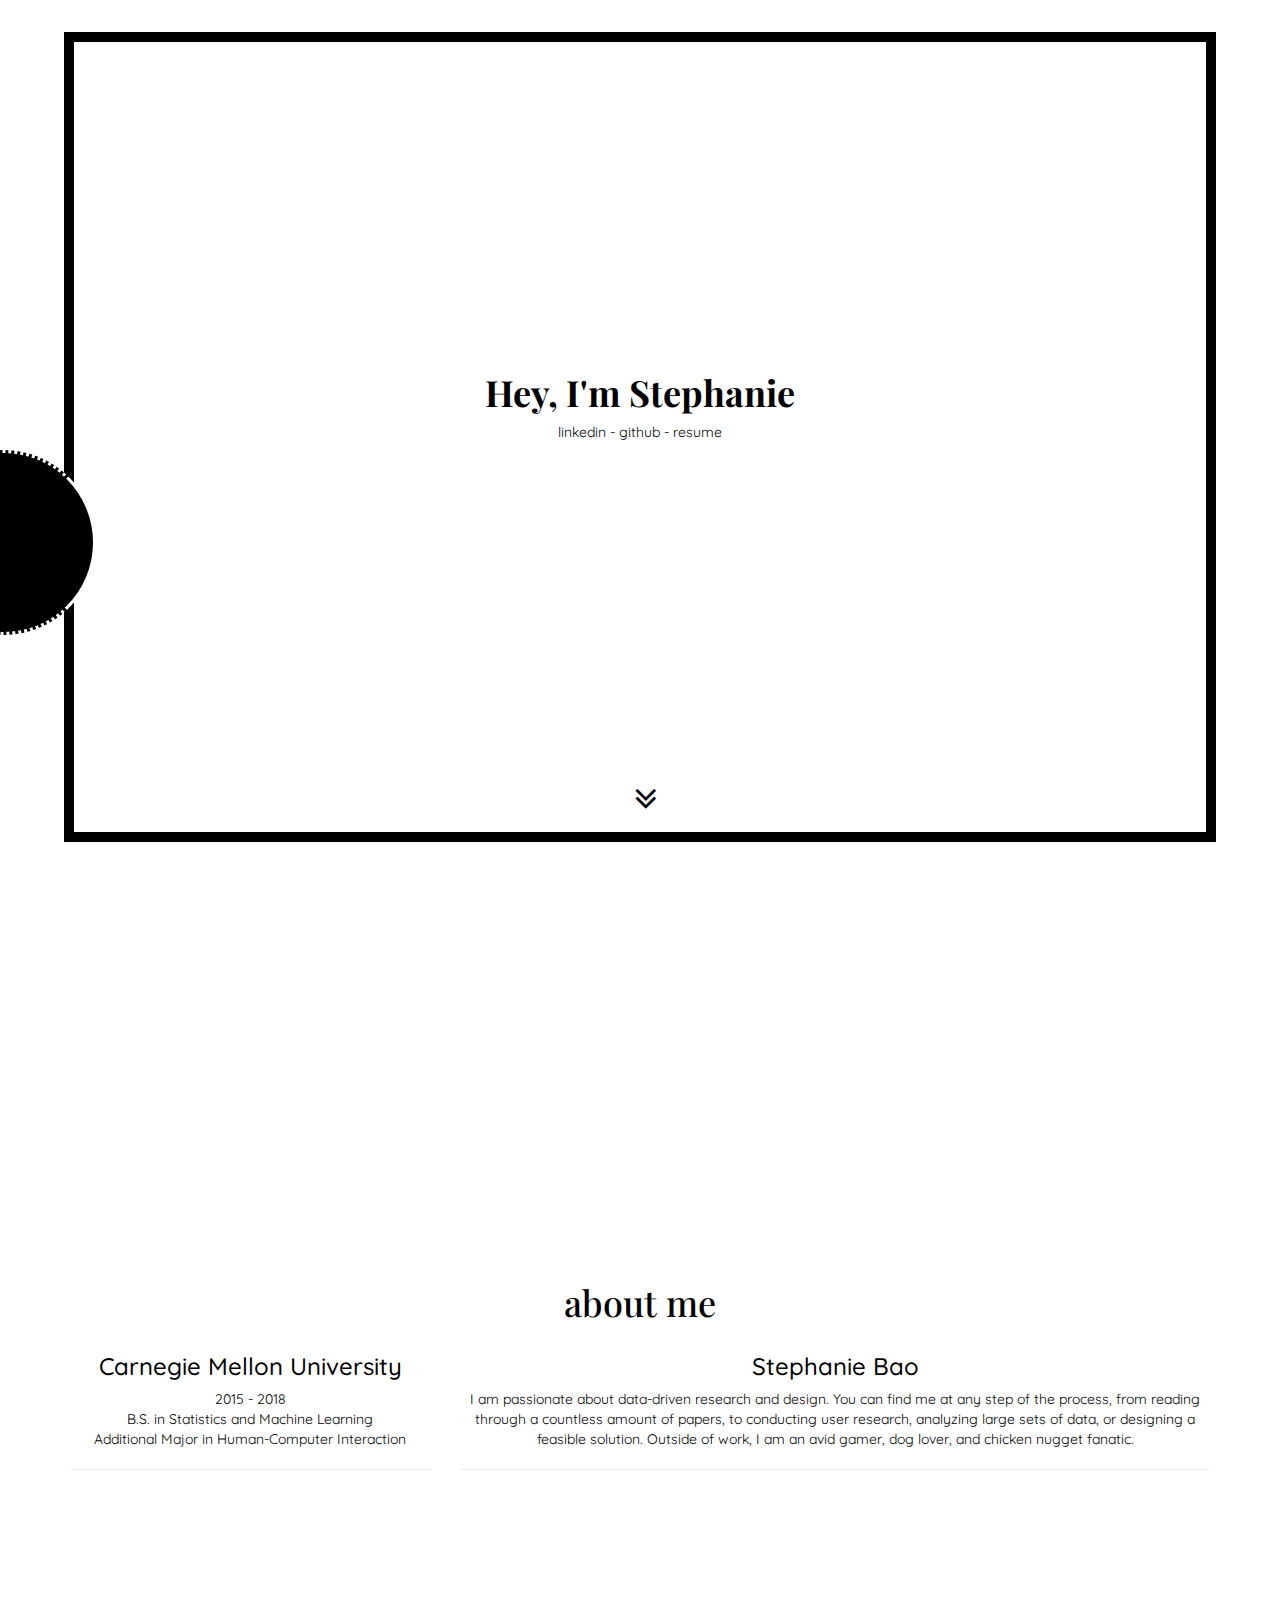
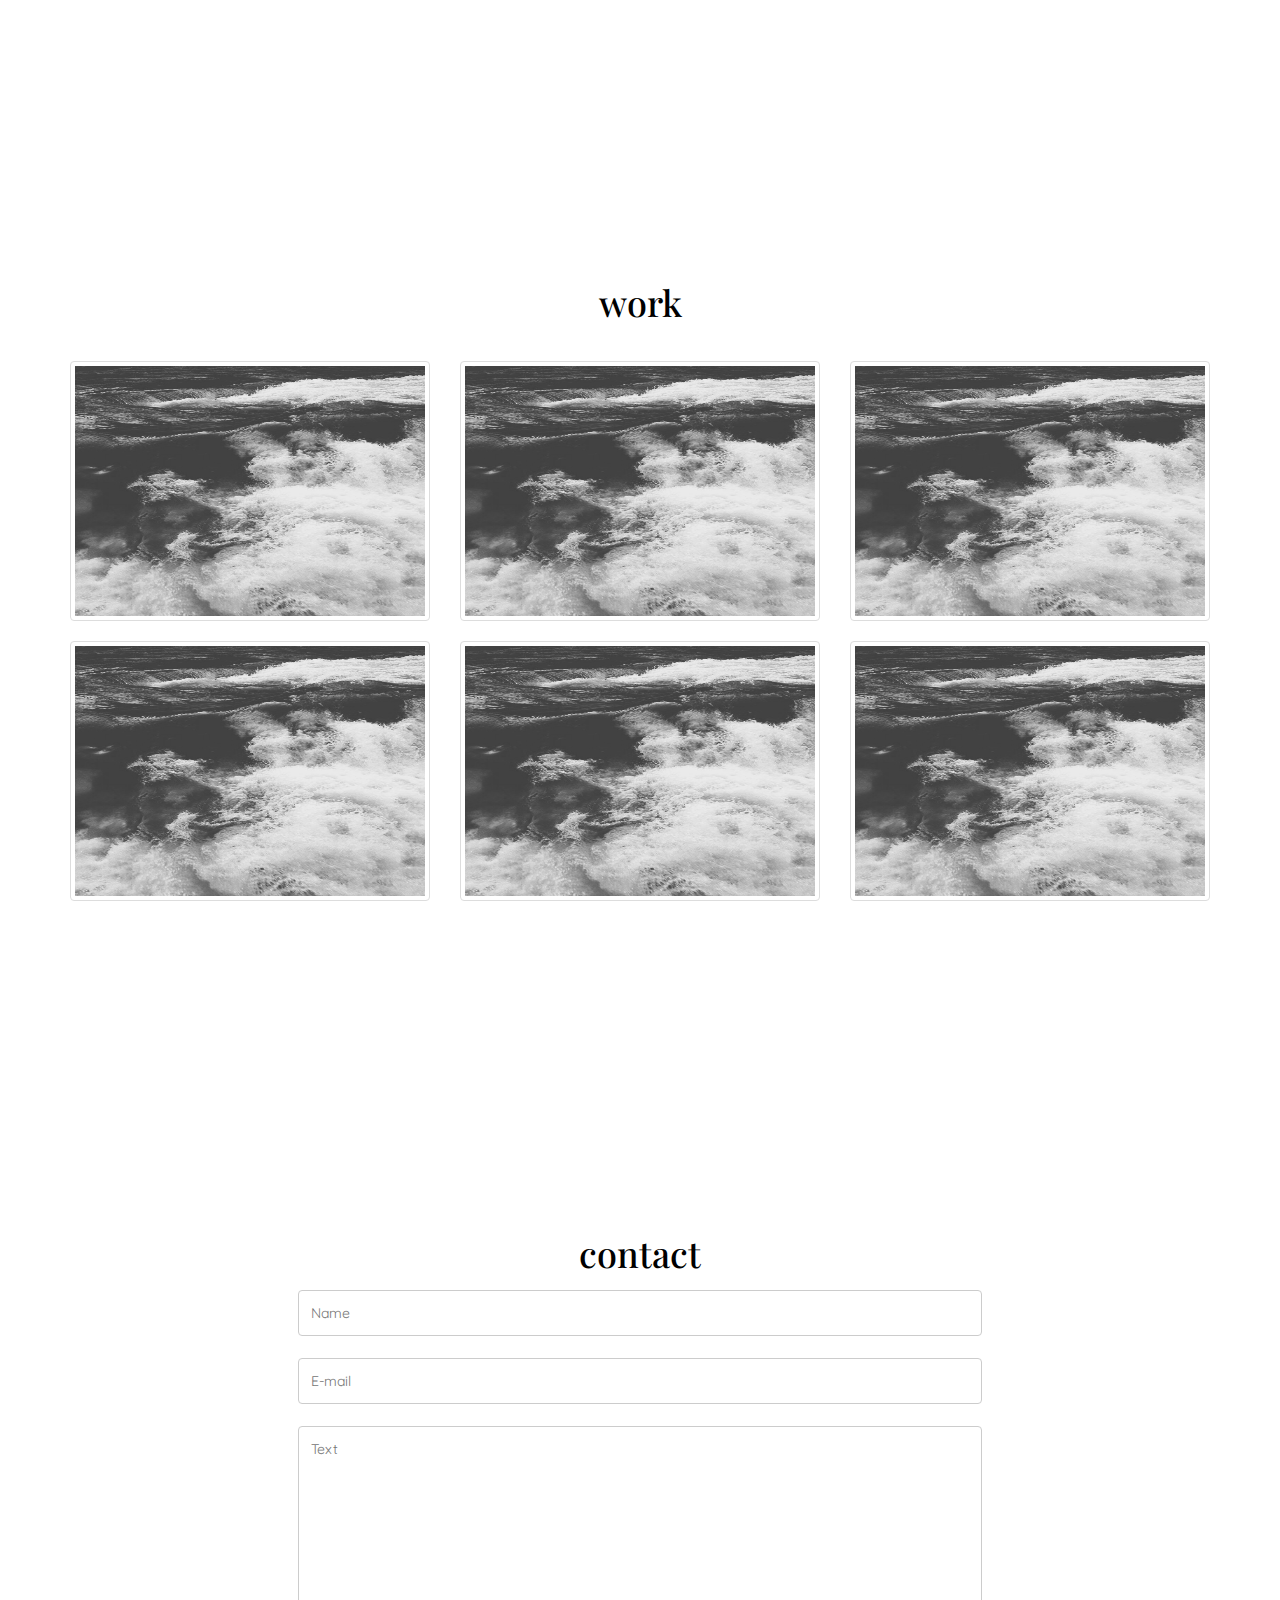
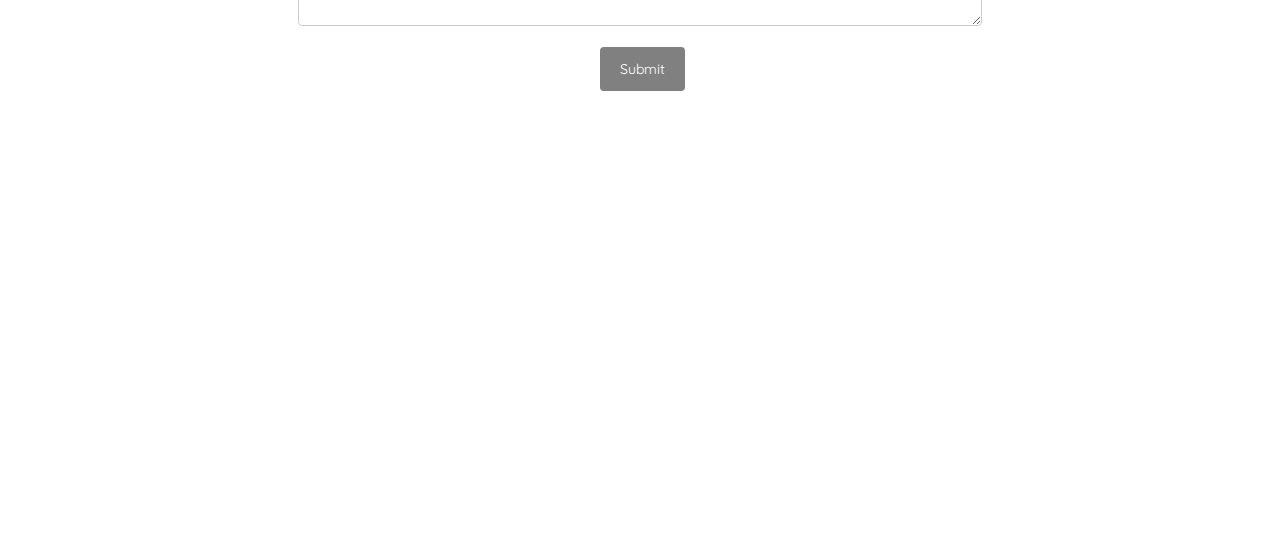
==== index.html @ 300c07bb "update" ====
<!DOCTYPE html>
<html>
<head>
  <meta name="viewport" content="width=device-width, initial-scale=1">
  <title>Stephanie Bao</title>

  <!-- bootstrap-->
  <link rel="stylesheet" href="https://maxcdn.bootstrapcdn.com/bootstrap/3.3.7/css/bootstrap.min.css">
  <script src="https://ajax.googleapis.com/ajax/libs/jquery/3.2.0/jquery.min.js"></script>
  <script src="https://maxcdn.bootstrapcdn.com/bootstrap/3.3.7/js/bootstrap.min.js"></script>

  <!-- styles -->
  <link rel="stylesheet" type="text/css" href="custom.css">
  <link rel="stylesheet" href="https://cdnjs.cloudflare.com/ajax/libs/font-awesome/4.7.0/css/font-awesome.min.css">

  <!-- javascript -->
  <script src="page.js"></script>

  <!-- wow -->
  <script src="assets/wow/dist/wow.min.js"></script>
  <script>
  new WOW().init();
  </script>

  <!-- fonts -->
  <link href="https://fonts.googleapis.com/css?family=Playfair+Display:400|Quicksand" rel="stylesheet">

</head>

<body>

  <div id="nav" class="menubg">
    <button class="button1" onclick="closeNav()" id="close"></a></button>
    <div class="menu">
      <a href="#me" onclick="closeNav()">ABOUT ME</a>
      <a href="#projects" onclick="closeNav()">PORTFOLIO</a>
      <a href="#contact" onclick="closeNav()">CONTACT</a>
    </div>

  </div>
  <button class="button" onclick="openNav()" id="open"></button>
  <!-- Use any element to open/show the overlay navigation menu -->

  <!-- HOME PAGE -->
  <section id="home" class="wow fadein">
    <div class="hero-image">
      <div class="hero-text">
          <h1 class="wow fadedown">Hey, I'm Stephanie</h1>
          <a href="https://www.linkedin.com/in/stephanie-bao-96a433116/">linkedin</a> -
          <a href="https://github.com/stephbao/">github</a> -
          <a href="#">resume</a>
      </div>

      <div class="down">
        <div class="arrow">
          <a href="#me">
            <i class="fa fa-angle-double-down"></i>
          </a>
        </div>
      </div>
    </div>

  </section>
  <!-- /HOME PAGE -->

  <!-- ABOUT ME -->
  <section id="me" class="wow fadein">
    <div class="parallax2"></div>
    <div class="title wow fadedown">
      <h1>about me</h1>
    </div>
    <div class="container">
      <div class="row wow fadeup">
        <div class="col-md-4">
          <h3>Carnegie Mellon University</h3>
          <div>2015 - 2018</div>
          <div>B.S. in Statistics and Machine Learning</div>
          <div>Additional Major in Human-Computer Interaction</div>
          <hr>
        </div>
        <div class="col-md-8">
          <h3>Stephanie Bao</h3>
          <div>I am passionate about data-driven research and design. You can find me at
          any step of the process, from reading through a countless amount of papers, to conducting user research,
          analyzing large sets of data, or designing a feasible solution. Outside of work, I am an avid gamer, dog lover,
           and chicken nugget fanatic.</div>
          <hr>
        </div>
      </div>
    </div>
    <div class="parallax1"></div>
  </section>

  <!-- /ABOUT ME-->

  <!-- WORK -->
  <section id="projects">
    <div class="title work wow fadedown">
      <h1>work</h1>
    </div>
    <div class="container wow fadeup">
      <div class="row">
        <div class="col-md-4">
          <div class="img-responsive thumbnail">
            <div class="portfolio">
              <img src="images/ph.jpg">
              <div class="overlay">
                <div class="text">name</div>
              </div>
            </div>
          </div>
        </div>

        <div class="col-md-4">
          <div class="img-responsive thumbnail">
            <div class="portfolio">
              <img src="images/ph.jpg">
              <div class="overlay">
                <div class="text">name</div>
              </div>
            </div>
          </div>
        </div>

        <div class="col-md-4">
          <div class="img-responsive thumbnail">
            <div class="portfolio">
              <img src="images/ph.jpg">
              <div class="overlay">
                <div class="text">name</div>
              </div>
            </div>
          </div>
        </div>
      </div>

      <div class="row">
        <div class="col-md-4">
          <div class="img-responsive thumbnail">
            <div class="portfolio">
              <img src="images/ph.jpg">
              <div class="overlay">
                <div class="text">name</div>
              </div>
            </div>
          </div>
        </div>

        <div class="col-md-4">
          <div class="img-responsive thumbnail">
            <div class="portfolio">
              <img src="images/ph.jpg">
              <div class="overlay">
                <div class="text">name</div>
              </div>
            </div>
          </div>
        </div>

        <div class="col-md-4">
          <div class="img-responsive thumbnail">
            <div class="portfolio">
              <img src="images/ph.jpg">
              <div class="overlay">
                <div class="text">name</div>
              </div>
            </div>
          </div>
        </div>
      </div>
    </div>
  </section>
  <!-- /WORK -->

  <!-- CONTACT -->
  <section id="contact">
    <div class="title wow fadedown">
      <h1>contact</h1>
    </div>
    <div class="container">
      <form action="/action_page.php">
        <div class="wow faderight"><input type="text" id="name" name="name" placeholder="Name"></div>

        <div class="wow fadeleft"><input type="text" id="email" name="email" placeholder="E-mail"></div>

        <div class="wow fadedown"><textarea id="subject" name="subject" placeholder="Text" style="height:200px"></textarea></div>

        <div class="wow fadeup"><input type="submit" value="Submit"></div>
      </form>
    </div>
  </section>
  <!-- /CONTACT-->

</body>

</html>
---- custom.css ----
/* GENERAL */
body {
    font-family: Quicksand;
    position: relative;
    overflow: auto;
    margin: 0;
    color: black;
    background-color: white;
}

section {
    min-height: 100%;
    display: block;
}

#home {
    height: 100%;
}

.container {
    text-align: center;
    display: block;
}

/* TYPOGRAPHY */

p {
    display: block;
    color: black;
}

/* NAVIGATION MENU */

.menubg {
    height: 100%;
    width: 0;
    position: fixed;
    z-index: 1;
    left: 0;
    top: 0;
    background-color: black;
    opacity: 1;
    overflow-x: hidden;
    transition: 0.5s;
}

.menu {
    position: absolute;
    top: 25%;
    width: 100%;
    text-align: center;
    margin-top: 30px;
}

.menubg a {
    padding: 8px;
    text-decoration: none;
    font-size: 36px;
    color: white;
    display: inline-block;
    transition: 0.3s;
}

.menubg a:hover {
    color: turquoise;
}

.button {
    top: 50%;
    left: -7%;
    position: fixed;
    padding: 7%;
    border-radius: 50%;
    border: 3px white;
    border-style: dotted solid;
    color: white;
    background-color: black;
    z-index: 99;
    display: block;
    animation: backspin 1s ease;
}

.button:hover {
    border: 3px black;
    border-style: dotted solid;
    background-color: white;
    transition: 0.5s ease;
    animation: spin 1s ease;
}

.button1 {
    top: 50%;
    left: -7%;
    position: fixed;
    padding: 7%;
    border-radius: 50%;
    border: none;
    color: black;
    border: 3px black;
    border-style: dotted solid;
    background-color: white;
    z-index: 99;
    display: none;
    animation: backspin 1s ease;
}

.button1:hover {
    background-color: black;
    transition: 0.5s ease;
    animation: spin 1s ease;
    border: 3px white;
    border-style: dotted solid;
}

/* When the height of the screen is less than 450 pixels, change the font-size of the links and position the close button again, so they don't overlap */
@media screen and (max-height: 450px) {
    .menubg a {font-size: 20px}
    .menubg {
        font-size: 40px;
        top: 15px;
        right: 35px;
    }
}

body, html {
    height: 100%;
}

/* The hero image */
.hero-image {
    background-color: transparent;
    border: 10px solid black;
    height: 90%;
    width: 90%;
    margin-top: 2.5%;
    margin-left: 5%;
    position: relative;
}

/* Place text in the middle of the image */
.hero-text {
    font-family: Quicksand;
    text-align: center;
    position: absolute;
    top: 45%;
    left: 50%;
    transform: translate(-50%, -50%);
    color: black;
}

.hero-text h1 {
    font-family: 'Playfair Display', serif;
    color: black;
    font-weight: bold;
}

.hero-text a {
    text-decoration: none;
    color: black;
}

/* Section title text */
.title {
    position: relative;
    font-family: 'Playfair Display', serif;
    text-decoration: bold;
    text-align: center;
    margin-top: 4%;
    color: black;
    width: 100%;
}

.work {
    margin-bottom: 3%;
}

/* Contact */

form {
    text-align: center;
}

input[type=text], select, textarea {
    width: 60%;
    padding: 12px;
    border: 1px solid #ccc;
    border-radius: 4px;
    box-sizing: border-box;
    margin-top: 6px;
    margin-bottom: 16px;
    resize: vertical;
}

input[type=submit] {
    margin-left: 46.5%;
    display: block;
    background-color: grey;
    color: white;
    padding: 12px 20px;
    border: none;
    border-radius: 4px;
    cursor: pointer;
}

input[type=submit]:hover {
    background-color: #45a049;
}

/* Portfolio images - hover */

.overlay {
    position: absolute;
    bottom: 0;
    left: 0;
    right: 0;
    top: 0;
    background-color: black;
    overflow: hidden;
    width: 100%;
    height: 100%;
    transition: .5s ease;
    opacity: 0;
}

.portfolio:hover .overlay {
    opacity: .8;
}

.portfolio {
    position: relative;
}

.portfolio img {
    filter: grayscale(100%);
    display: block;
    width: 100%;
    height: auto;
    min-width: 300px;
    height: 250px;
    opacity: 1;
}

.text {
    white-space: nowrap;
    color: white;
    font-size: 20px;
    position: absolute;
    overflow: hidden;
    top: 50%;
    left: 50%;
    transform: translate(-50%, -50%);
    -ms-transform: translate(-50%, -50%);
}

/* Parallax */
.parallax1, .parallax2 {
    display: block;
    background-attachment: fixed;
    background-position: center;
    background-repeat: no-repeat;
    background-size: cover;
}

.parallax1 {
    background-image: url("images/do.jpg");
    min-height: 160px;
    overflow: hidden;
}

.parallax2 {
    background-image: url("images/side.jpg");
    min-height: 300px;
}

/* Arrow Button */

.down {
    position: absolute;
    left: 49.5%;
    bottom: 1%;
    display: block;
    text-align: center;
}

.arrow {
    font-size: 36px;
}

.fa {
    color: black;
}

/* Animations */

    /* arrow */
.down a {
    position: relative;
    color: #fff;
    text-decoration: none;
    -webkit-animation-name: fall;
    -webkit-animation-duration: 1s;
    -webkit-animation-timing-function: linear;
    -webkit-animation-delay: 0s;
    -webkit-animation-iteration-count: infinite;
    -webkit-animation-play-state: running;
    animation-name: fall;
    animation-duration: 1.2s;
    animation-timing-function: linear;
    animation-delay: 0s;
    animation-iteration-count: infinite;
    animation-play-state: running;
}

    /* about me */
.fadein {
    animation: fadein 2s;
}

.fadeinslow {
    animation: fadein 3s;
}

.fadeup {
    animation: fadeup 2s;
}

.fadedown {
    animation: fadedown 2s;
}

.fadeleft {
    animation: fadeleft 2s;
}

.faderight {
    animation: faderight 2s;
}

.type {
    animation: type 3s;
}

.spin {
    animation: spin 1s;
}

.backspin {
    animation: backspin 1s;
}
/* keyframes */

@keyframes fall {
    0% {
        top: -10px;
        opacity: 0;
    }

    30% {
        top: 0px;
        opacity: 1;
    }

    100% {
        top: 15px;
        opacity: 0;
    }
}

@keyframes fadein {
    0% {
        opacity: 0;
    }

    100% {
        opacity: 1;
    }
}

@keyframes fadeup {
    0% {
        opacity: 0;
        transform: translate(0, 100%);
    }

    100% {
        opacity: 1;
        transform: none;
    }
}

@keyframes fadedown {
    0% {
        opacity: 0;
        transform: translate(0, -100%);
    }

    100% {
        opacity: 1;
        transform: none;
    }
}

@keyframes fadeleft {
    0% {
        opacity: 0;
        transform: translate(100%, 0);
    }

    100% {
        opacity: 1;
        transform: none;
    }
}

@keyframes faderight {
    0% {
        opacity: 0;
        transform: translate(-100%, 0);
    }

    100% {
        opacity: 1;
        transform: none;
    }
}

@keyframes spin {
    from {
        transform: rotate(0deg);
    }
    to {
        transform: rotate(360deg);
    }
}

@keyframes backspin {
    from {
        transform: rotate(360deg);
    }
    to {
        transform: rotate(0deg);
    }
}
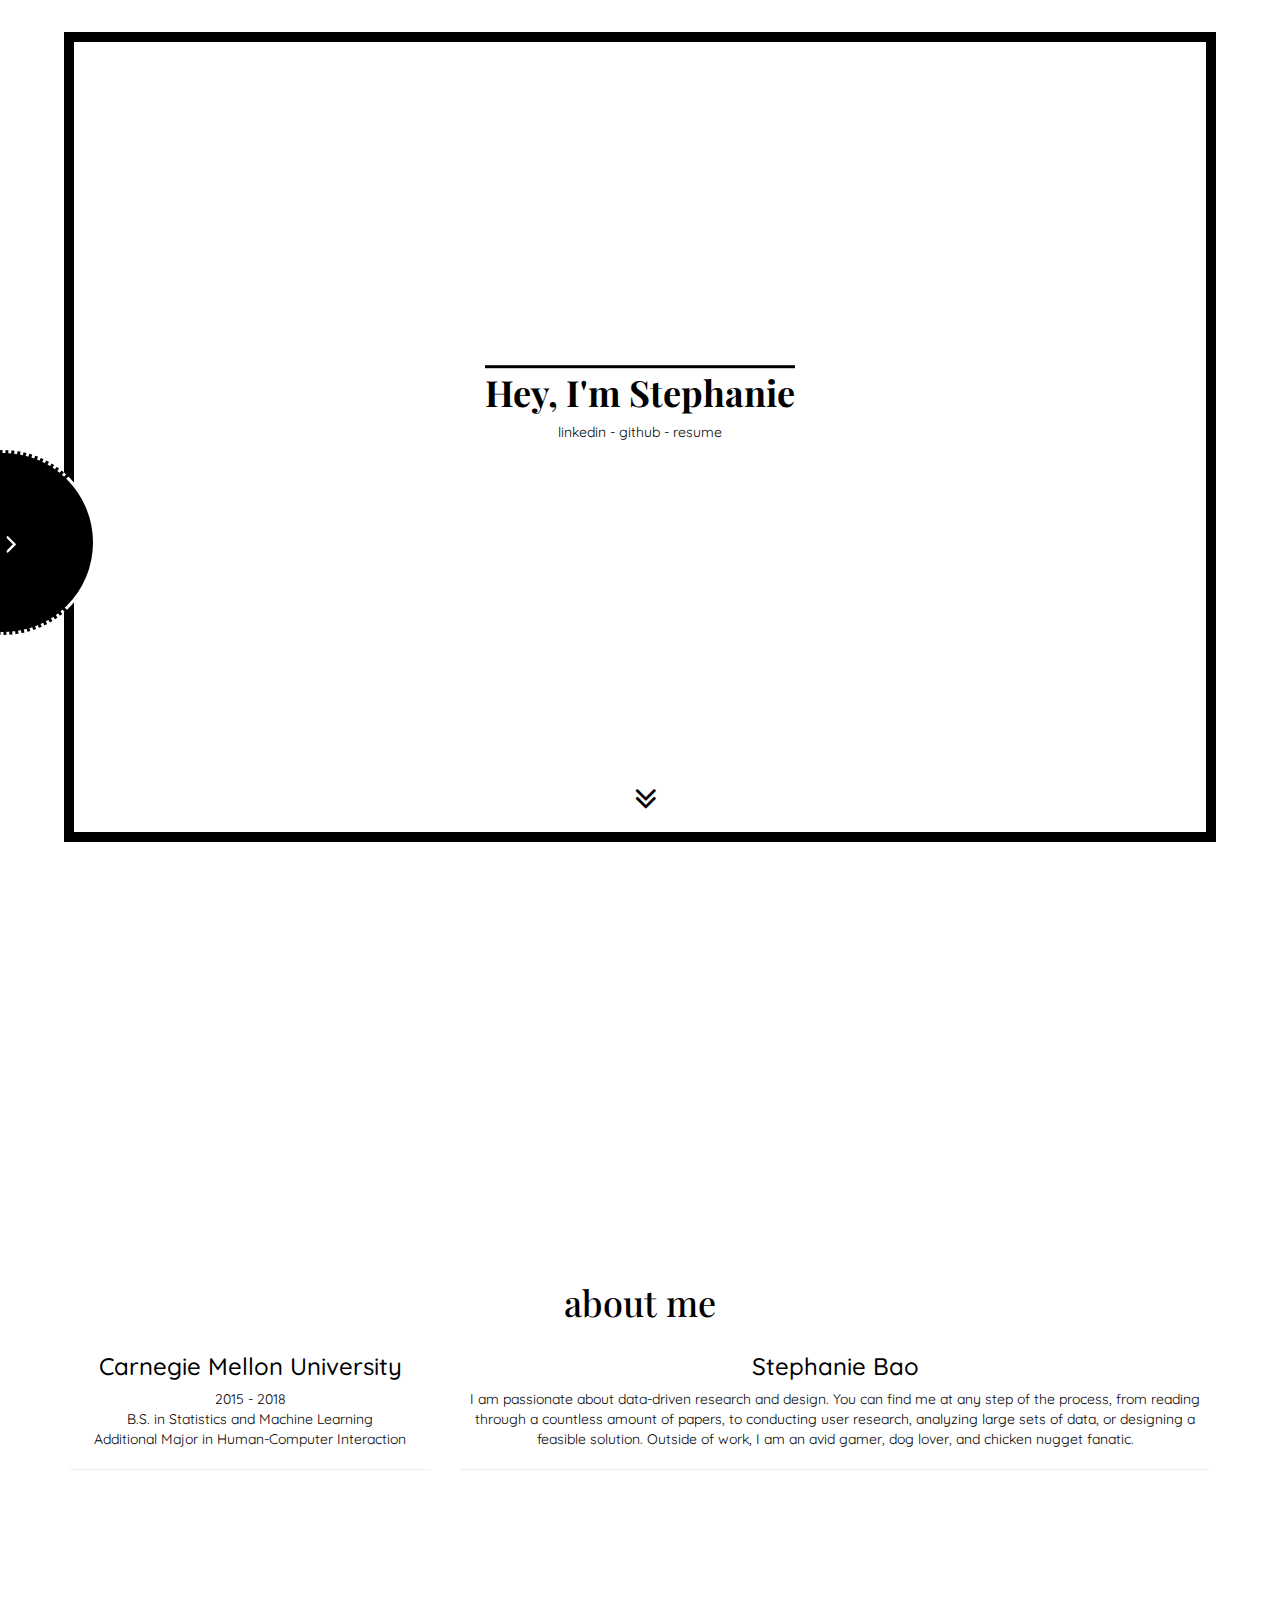
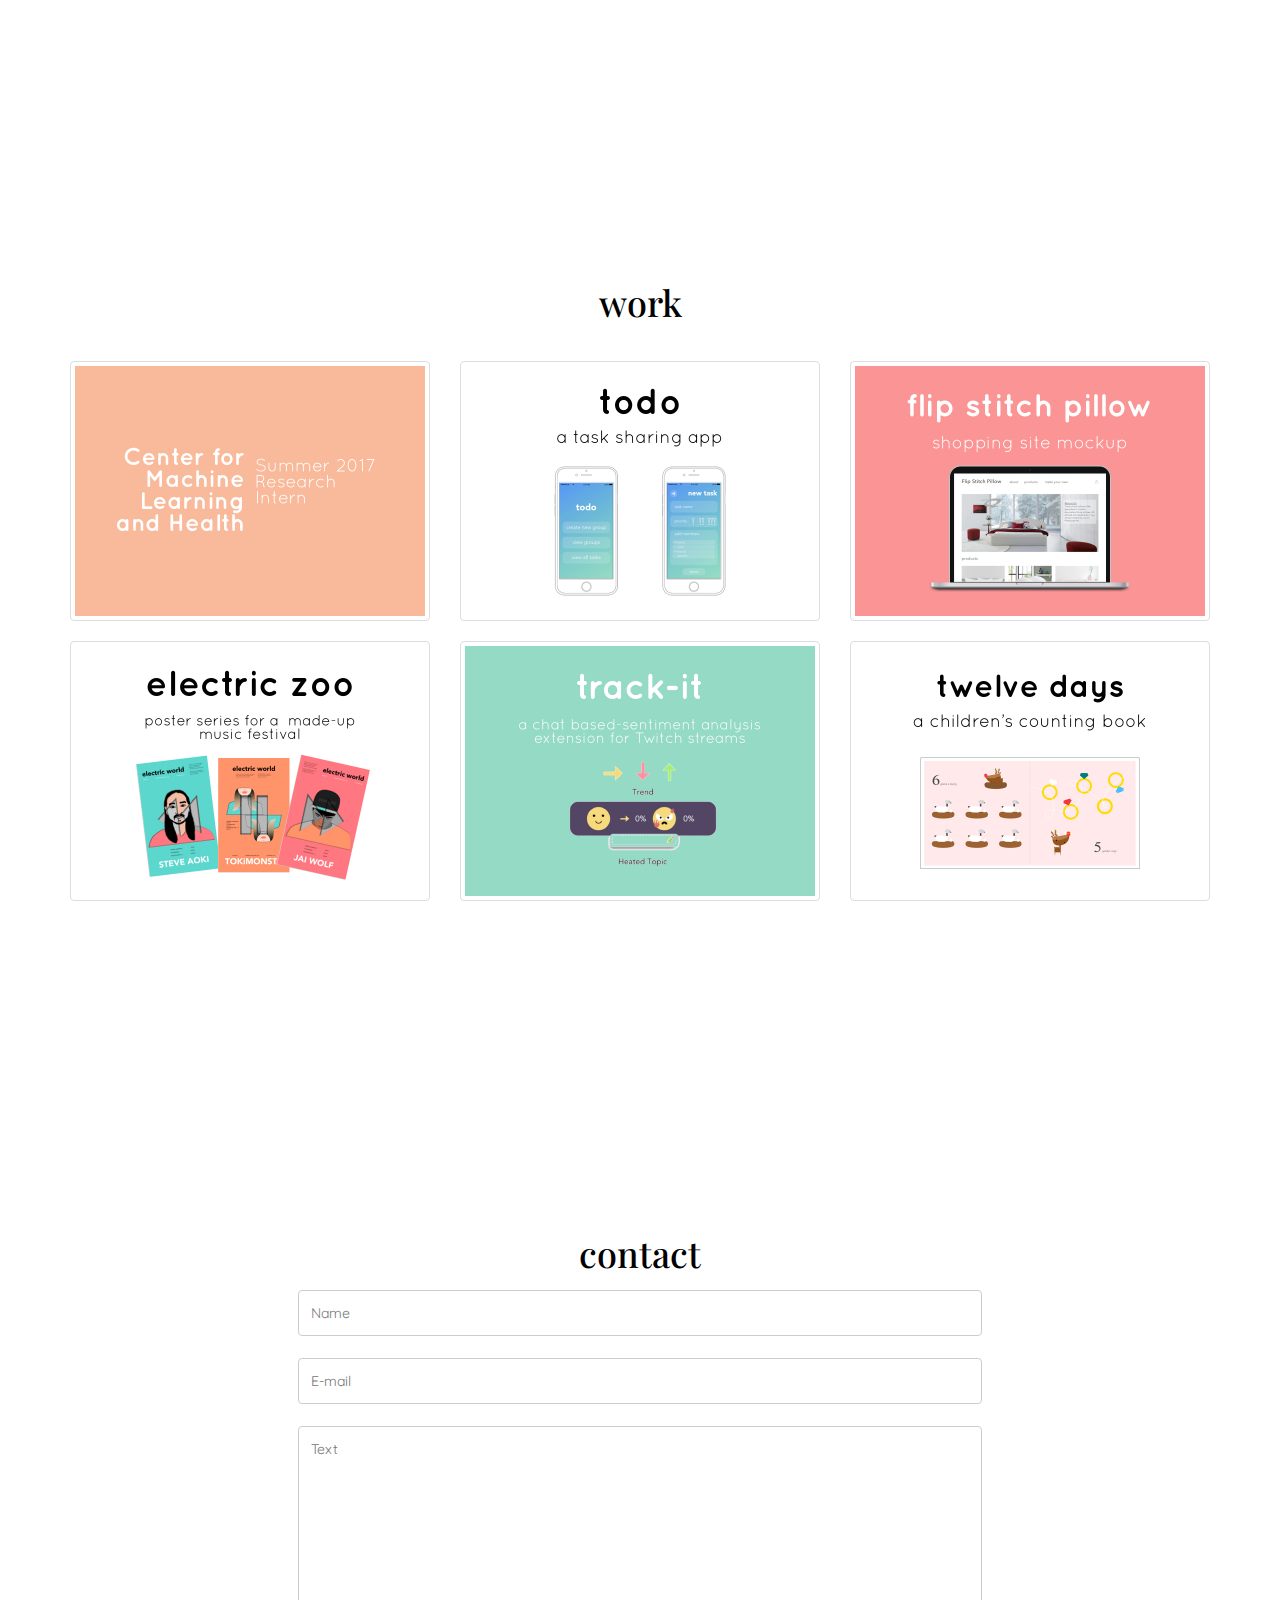
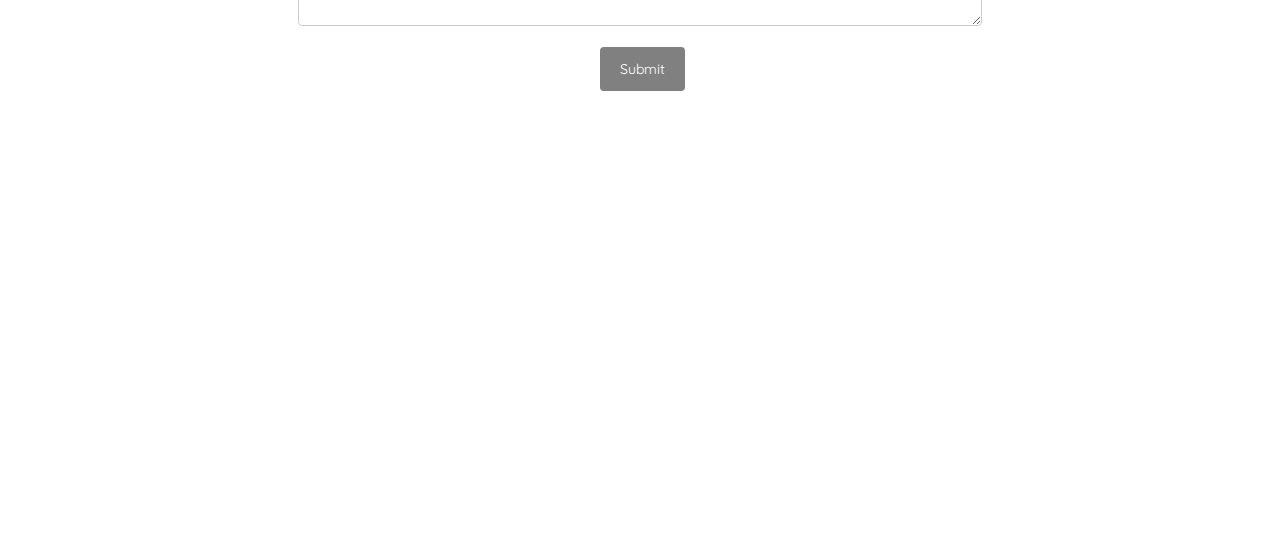
==== commit d04f6fa9: "updated portfolio" ====
--- a/index.html
+++ b/index.html
@@ -30,20 +30,25 @@
 <body>
 
   <div id="nav" class="menubg">
-    <button class="button1" onclick="closeNav()" id="close"></a></button>
+    <button class="button1" onclick="closeNav()" id="close">
+      <i class="fa fa-angle-left"></i>
+    </button>
     <div class="menu">
+      <a href="#" onclick="closeNav()">HOME</a>
       <a href="#me" onclick="closeNav()">ABOUT ME</a>
       <a href="#projects" onclick="closeNav()">PORTFOLIO</a>
       <a href="#contact" onclick="closeNav()">CONTACT</a>
     </div>
 
   </div>
-  <button class="button" onclick="openNav()" id="open"></button>
+  <button class="button" onclick="openNav()" id="open">
+    <i class="fa fa-angle-right" id="arrow"></i>
+  </button>
   <!-- Use any element to open/show the overlay navigation menu -->
 
   <!-- HOME PAGE -->
   <section id="home" class="wow fadein">
-    <div class="hero-image">
+    <div class="hero-image wow fadein">
       <div class="hero-text">
           <h1 class="wow fadedown">Hey, I'm Stephanie</h1>
           <a href="https://www.linkedin.com/in/stephanie-bao-96a433116/">linkedin</a> -
@@ -103,31 +108,31 @@
         <div class="col-md-4">
           <div class="img-responsive thumbnail">
             <div class="portfolio">
-              <img src="images/ph.jpg">
-              <div class="overlay">
-                <div class="text">name</div>
-              </div>
-            </div>
-          </div>
-        </div>
-
-        <div class="col-md-4">
-          <div class="img-responsive thumbnail">
-            <div class="portfolio">
-              <img src="images/ph.jpg">
-              <div class="overlay">
-                <div class="text">name</div>
-              </div>
-            </div>
-          </div>
-        </div>
-
-        <div class="col-md-4">
-          <div class="img-responsive thumbnail">
-            <div class="portfolio">
-              <img src="images/ph.jpg">
-              <div class="overlay">
-                <div class="text">name</div>
+              <img src="images/cmlh.jpg">
+              <div class="overlay">
+                <div class="text">hci research</div>
+              </div>
+            </div>
+          </div>
+        </div>
+
+        <div class="col-md-4">
+          <div class="img-responsive thumbnail">
+            <div class="portfolio">
+              <img src="images/todo.jpg">
+              <div class="overlay">
+                <div class="text">mobile prototype</div>
+              </div>
+            </div>
+          </div>
+        </div>
+
+        <div class="col-md-4">
+          <div class="img-responsive thumbnail">
+            <div class="portfolio">
+              <img src="images/pillow.jpg">
+              <div class="overlay">
+                <div class="text">website prototype</div>
               </div>
             </div>
           </div>
@@ -138,31 +143,31 @@
         <div class="col-md-4">
           <div class="img-responsive thumbnail">
             <div class="portfolio">
-              <img src="images/ph.jpg">
-              <div class="overlay">
-                <div class="text">name</div>
-              </div>
-            </div>
-          </div>
-        </div>
-
-        <div class="col-md-4">
-          <div class="img-responsive thumbnail">
-            <div class="portfolio">
-              <img src="images/ph.jpg">
-              <div class="overlay">
-                <div class="text">name</div>
-              </div>
-            </div>
-          </div>
-        </div>
-
-        <div class="col-md-4">
-          <div class="img-responsive thumbnail">
-            <div class="portfolio">
-              <img src="images/ph.jpg">
-              <div class="overlay">
-                <div class="text">name</div>
+              <img src="images/series.jpg">
+              <div class="overlay">
+                <div class="text">poster series design</div>
+              </div>
+            </div>
+          </div>
+        </div>
+
+        <div class="col-md-4">
+          <div class="img-responsive thumbnail">
+            <div class="portfolio">
+              <img src="images/twitch.jpg">
+              <div class="overlay">
+                <div class="text">google chrome chat extension</div>
+              </div>
+            </div>
+          </div>
+        </div>
+
+        <div class="col-md-4">
+          <div class="img-responsive thumbnail">
+            <div class="portfolio">
+              <img src="images/book.jpg">
+              <div class="overlay">
+                <div class="text">children's counting book</div>
               </div>
             </div>
           </div>
@@ -189,6 +194,8 @@
       </form>
     </div>
   </section>
+
+
   <!-- /CONTACT-->
 
 </body>
--- a/custom.css
+++ b/custom.css
@@ -6,6 +6,7 @@
     margin: 0;
     color: black;
     background-color: white;
+    height: 100%;
 }
 
 section {
@@ -13,6 +14,13 @@
     display: block;
 }
 
+footer {
+    display: block;
+    background-color: black;
+    color: white;
+    text-align: center;
+}
+
 #home {
     height: 100%;
 }
@@ -20,6 +28,10 @@
 .container {
     text-align: center;
     display: block;
+}
+
+html {
+    height: 100%;
 }
 
 /* TYPOGRAPHY */
@@ -62,7 +74,7 @@
 }
 
 .menubg a:hover {
-    color: turquoise;
+    text-decoration: overline;
 }
 
 .button {
@@ -80,6 +92,16 @@
     animation: backspin 1s ease;
 }
 
+.button i {
+    color: white;
+    position: absolute;
+    overflow: hidden;
+    top: 50%;
+    left: 55%;
+    transform: translate(-50%, -50%);
+    font-size: 30px;
+}
+
 .button:hover {
     border: 3px black;
     border-style: dotted solid;
@@ -104,6 +126,16 @@
     animation: backspin 1s ease;
 }
 
+.button1 i {
+    color: black;
+    position: absolute;
+    overflow: hidden;
+    top: 50%;
+    left: 55%;
+    transform: translate(-50%, -50%);
+    font-size: 30px;
+}
+
 .button1:hover {
     background-color: black;
     transition: 0.5s ease;
@@ -112,7 +144,6 @@
     border-style: dotted solid;
 }
 
-/* When the height of the screen is less than 450 pixels, change the font-size of the links and position the close button again, so they don't overlap */
 @media screen and (max-height: 450px) {
     .menubg a {font-size: 20px}
     .menubg {
@@ -122,16 +153,13 @@
     }
 }
 
-body, html {
-    height: 100%;
-}
-
 /* The hero image */
 .hero-image {
     background-color: transparent;
     border: 10px solid black;
     height: 90%;
     width: 90%;
+    opacity: 1;
     margin-top: 2.5%;
     margin-left: 5%;
     position: relative;
@@ -152,6 +180,7 @@
     font-family: 'Playfair Display', serif;
     color: black;
     font-weight: bold;
+    text-decoration: overline;
 }
 
 .hero-text a {
@@ -231,11 +260,10 @@
 }
 
 .portfolio img {
-    filter: grayscale(100%);
     display: block;
     width: 100%;
     height: auto;
-    min-width: 300px;
+    max-width: 350px;
     height: 250px;
     opacity: 1;
 }
@@ -245,6 +273,7 @@
     color: white;
     font-size: 20px;
     position: absolute;
+    display; block;
     overflow: hidden;
     top: 50%;
     left: 50%;
@@ -274,13 +303,22 @@
 
 /* Arrow Button */
 
-.down {
+.down{
     position: absolute;
     left: 49.5%;
     bottom: 1%;
     display: block;
     text-align: center;
 }
+
+.up{
+    position: absolute;
+    left: 49.5%;
+    bottom: 1%;
+    display: block;
+    text-align: center;
+}
+
 
 .arrow {
     font-size: 36px;
@@ -297,18 +335,14 @@
     position: relative;
     color: #fff;
     text-decoration: none;
-    -webkit-animation-name: fall;
-    -webkit-animation-duration: 1s;
-    -webkit-animation-timing-function: linear;
-    -webkit-animation-delay: 0s;
-    -webkit-animation-iteration-count: infinite;
-    -webkit-animation-play-state: running;
-    animation-name: fall;
-    animation-duration: 1.2s;
-    animation-timing-function: linear;
-    animation-delay: 0s;
-    animation-iteration-count: infinite;
-    animation-play-state: running;
+    animation: fall 1.2s linear 0s infinite running;
+}
+
+.up a {
+    position: relative;
+    color: #fff;
+    text-decoration: none;
+    animation: rise 1.2s linear 0s infinite running;
 }
 
     /* about me */
@@ -347,9 +381,31 @@
 .backspin {
     animation: backspin 1s;
 }
+
+.expand {
+    animation: expand 2s;
+}
+
 /* keyframes */
 
 @keyframes fall {
+    0% {
+        top: -10px;
+        opacity: 0;
+    }
+
+    30% {
+        top: 0px;
+        opacity: 1;
+    }
+
+    100% {
+        top: 15px;
+        opacity: 0;
+    }
+}
+
+@keyframes rise {
     0% {
         top: -10px;
         opacity: 0;
@@ -440,4 +496,15 @@
     to {
         transform: rotate(0deg);
     }
+}
+
+@keyframes expand {
+    0% {
+        height: 0;
+        opacity: 0;
+    }
+    100% {
+        height: 90%;
+        opacity: 1;
+    }
 }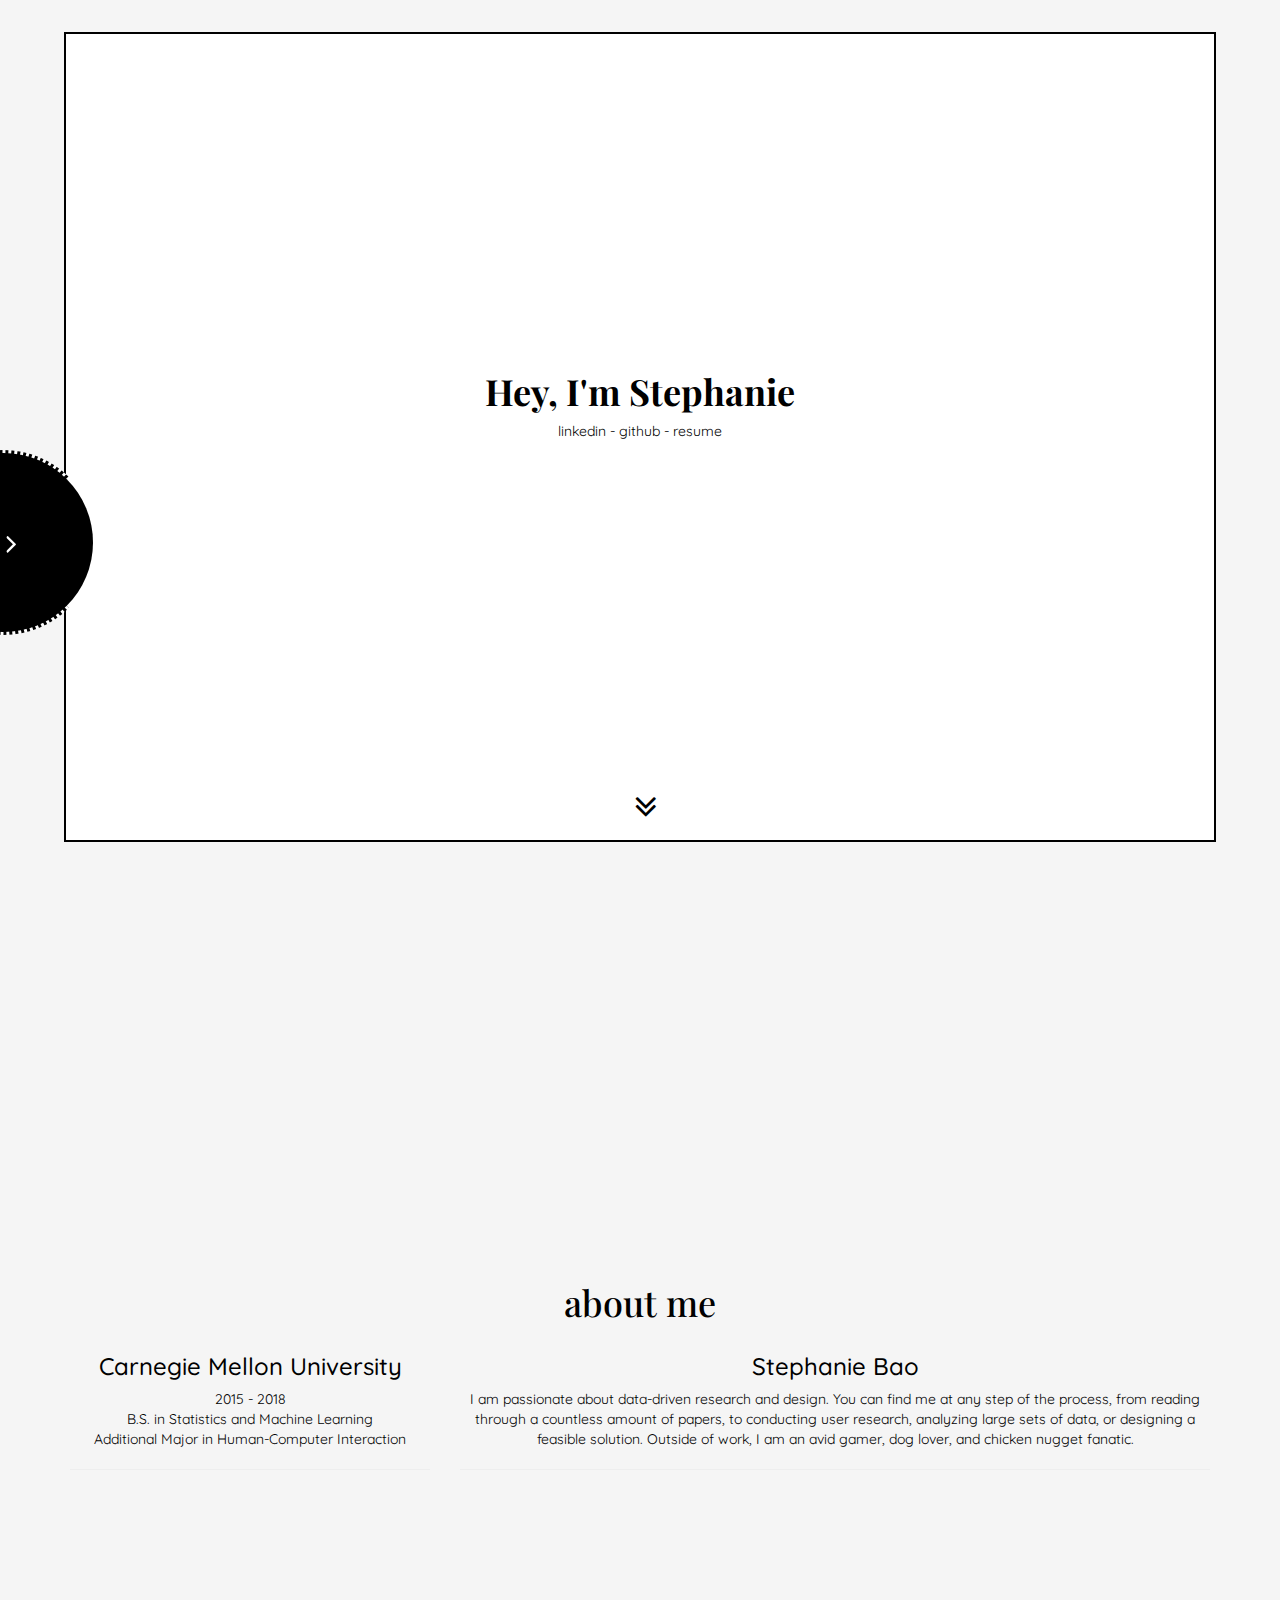
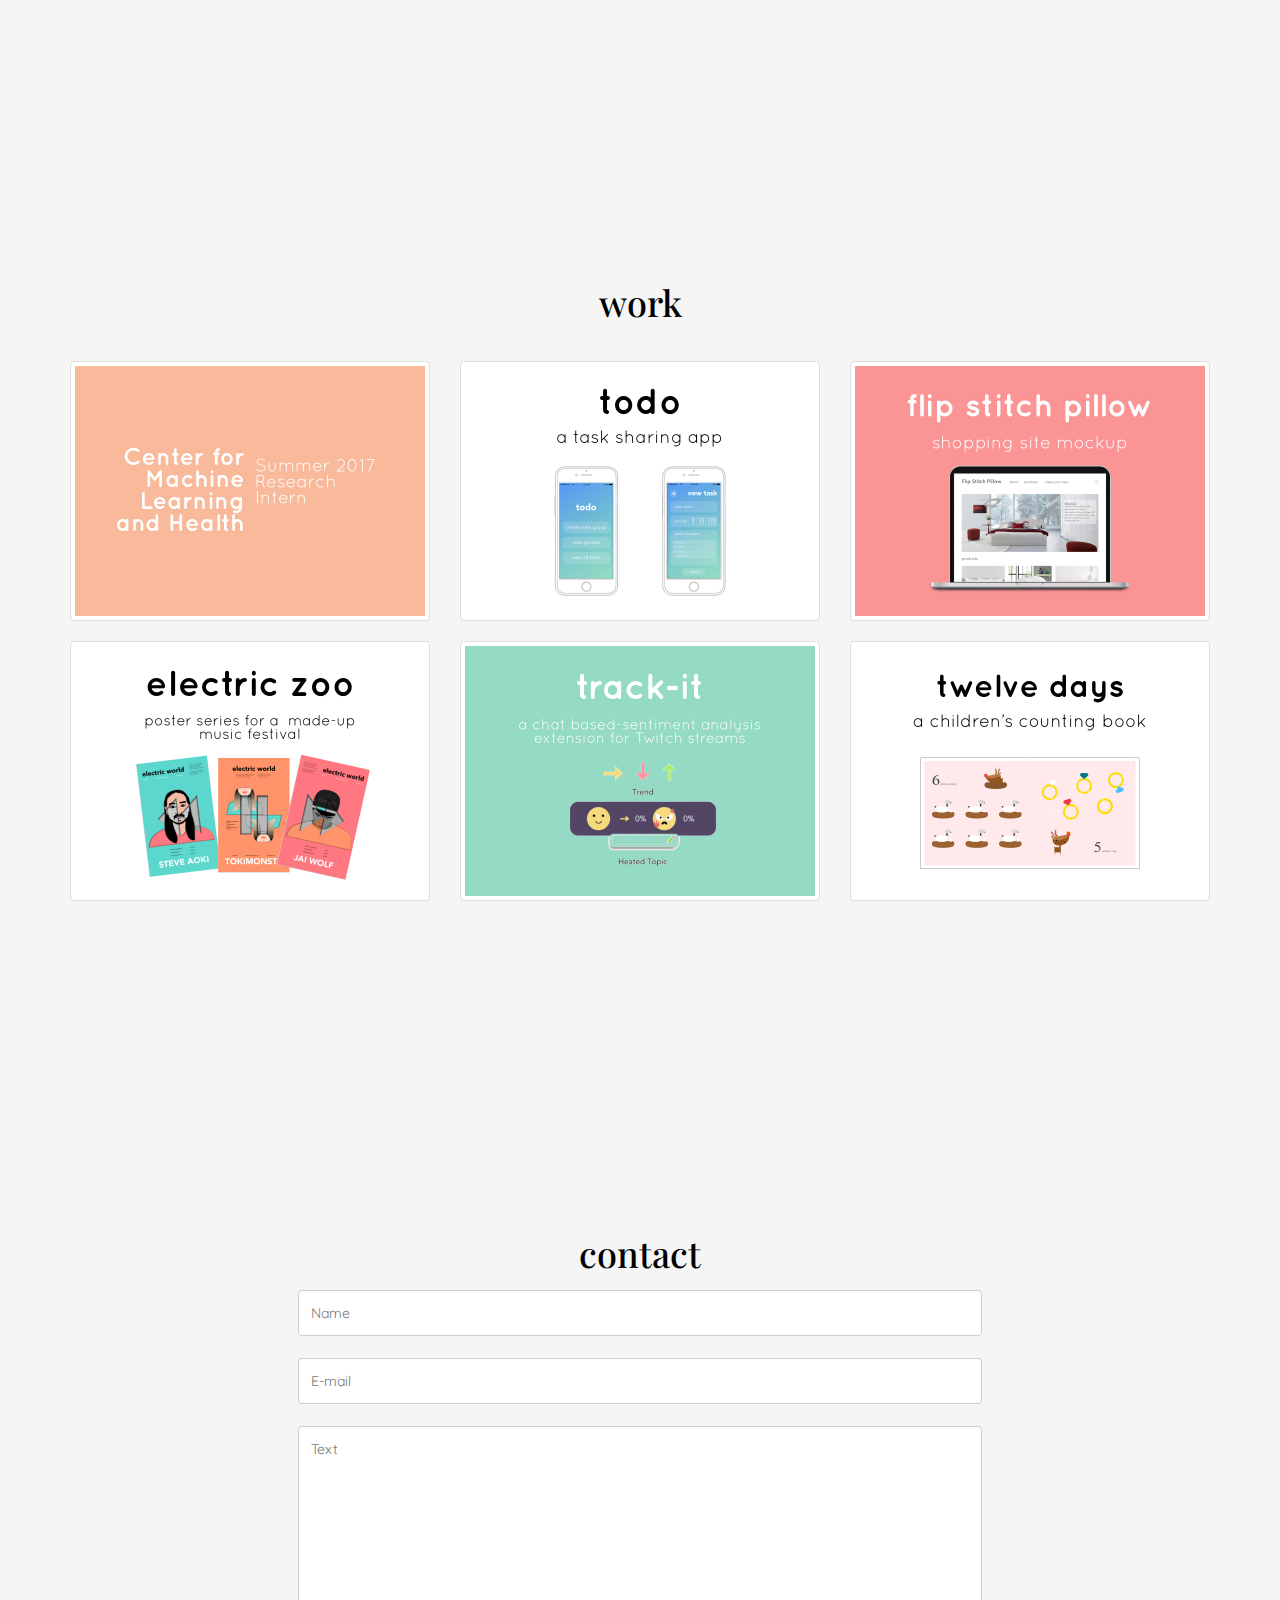
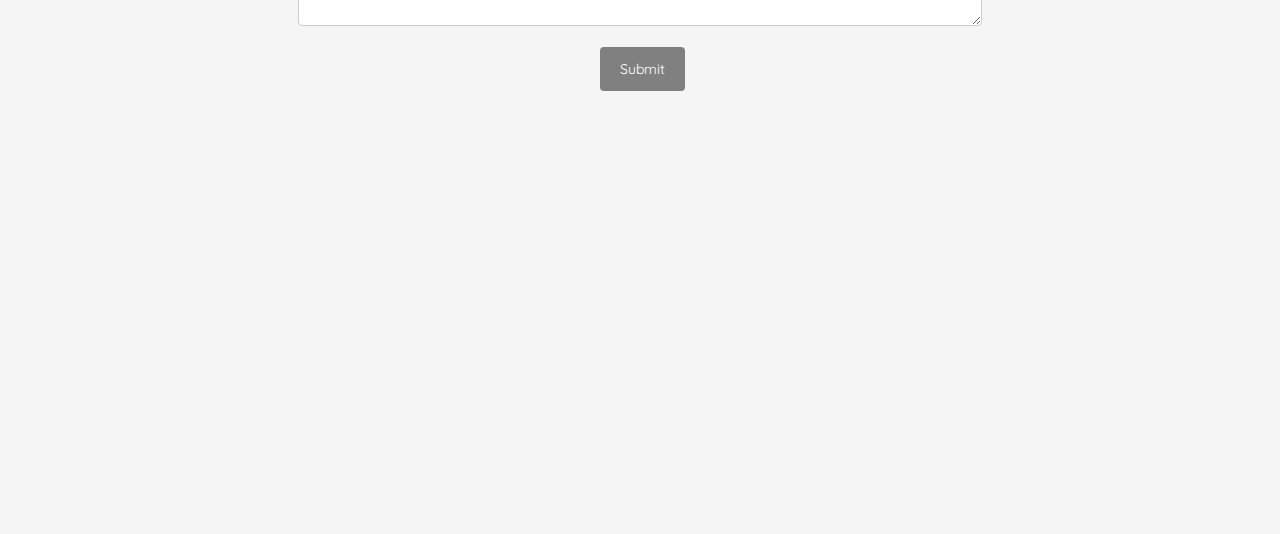
==== commit 40c094da: "changed colors" ====
--- a/index.html
+++ b/index.html
@@ -99,7 +99,7 @@
   <!-- /ABOUT ME-->
 
   <!-- WORK -->
-  <section id="projects">
+  <section id="projects" style="background-color: #f5f5f5;">
     <div class="title work wow fadedown">
       <h1>work</h1>
     </div>
@@ -178,7 +178,7 @@
   <!-- /WORK -->
 
   <!-- CONTACT -->
-  <section id="contact">
+  <section id="contact"  style="background-color: #f5f5f5;">
     <div class="title wow fadedown">
       <h1>contact</h1>
     </div>
--- a/custom.css
+++ b/custom.css
@@ -5,7 +5,7 @@
     overflow: auto;
     margin: 0;
     color: black;
-    background-color: white;
+    background-color: #f5f5f5;
     height: 100%;
 }
 
@@ -51,7 +51,7 @@
     left: 0;
     top: 0;
     background-color: black;
-    opacity: 1;
+    opacity: .8;
     overflow-x: hidden;
     transition: 0.5s;
 }
@@ -155,8 +155,8 @@
 
 /* The hero image */
 .hero-image {
-    background-color: transparent;
-    border: 10px solid black;
+    background-color: white;
+    border: 2px solid black;
     height: 90%;
     width: 90%;
     opacity: 1;
@@ -180,7 +180,7 @@
     font-family: 'Playfair Display', serif;
     color: black;
     font-weight: bold;
-    text-decoration: overline;
+    text-decoration: none;
 }
 
 .hero-text a {
@@ -264,7 +264,7 @@
     width: 100%;
     height: auto;
     max-width: 350px;
-    height: 250px;
+    max-height: 250px;
     opacity: 1;
 }
 
@@ -507,4 +507,19 @@
         height: 90%;
         opacity: 1;
     }
+}
+
+/* Don't run animations on mobile (iPhone 6,7,8) */
+@media only screen
+  and (min-device-width: 375px)
+  and (max-device-width: 667px)
+  and (-webkit-min-device-pixel-ratio: 2) {
+    .wow {
+      visibility: visible !important;
+      -webkit-animation: none !important;
+         -moz-animation: none !important;
+           -o-animation: none !important;
+          -ms-animation: none !important;
+              animation: none !important;
+    }
 }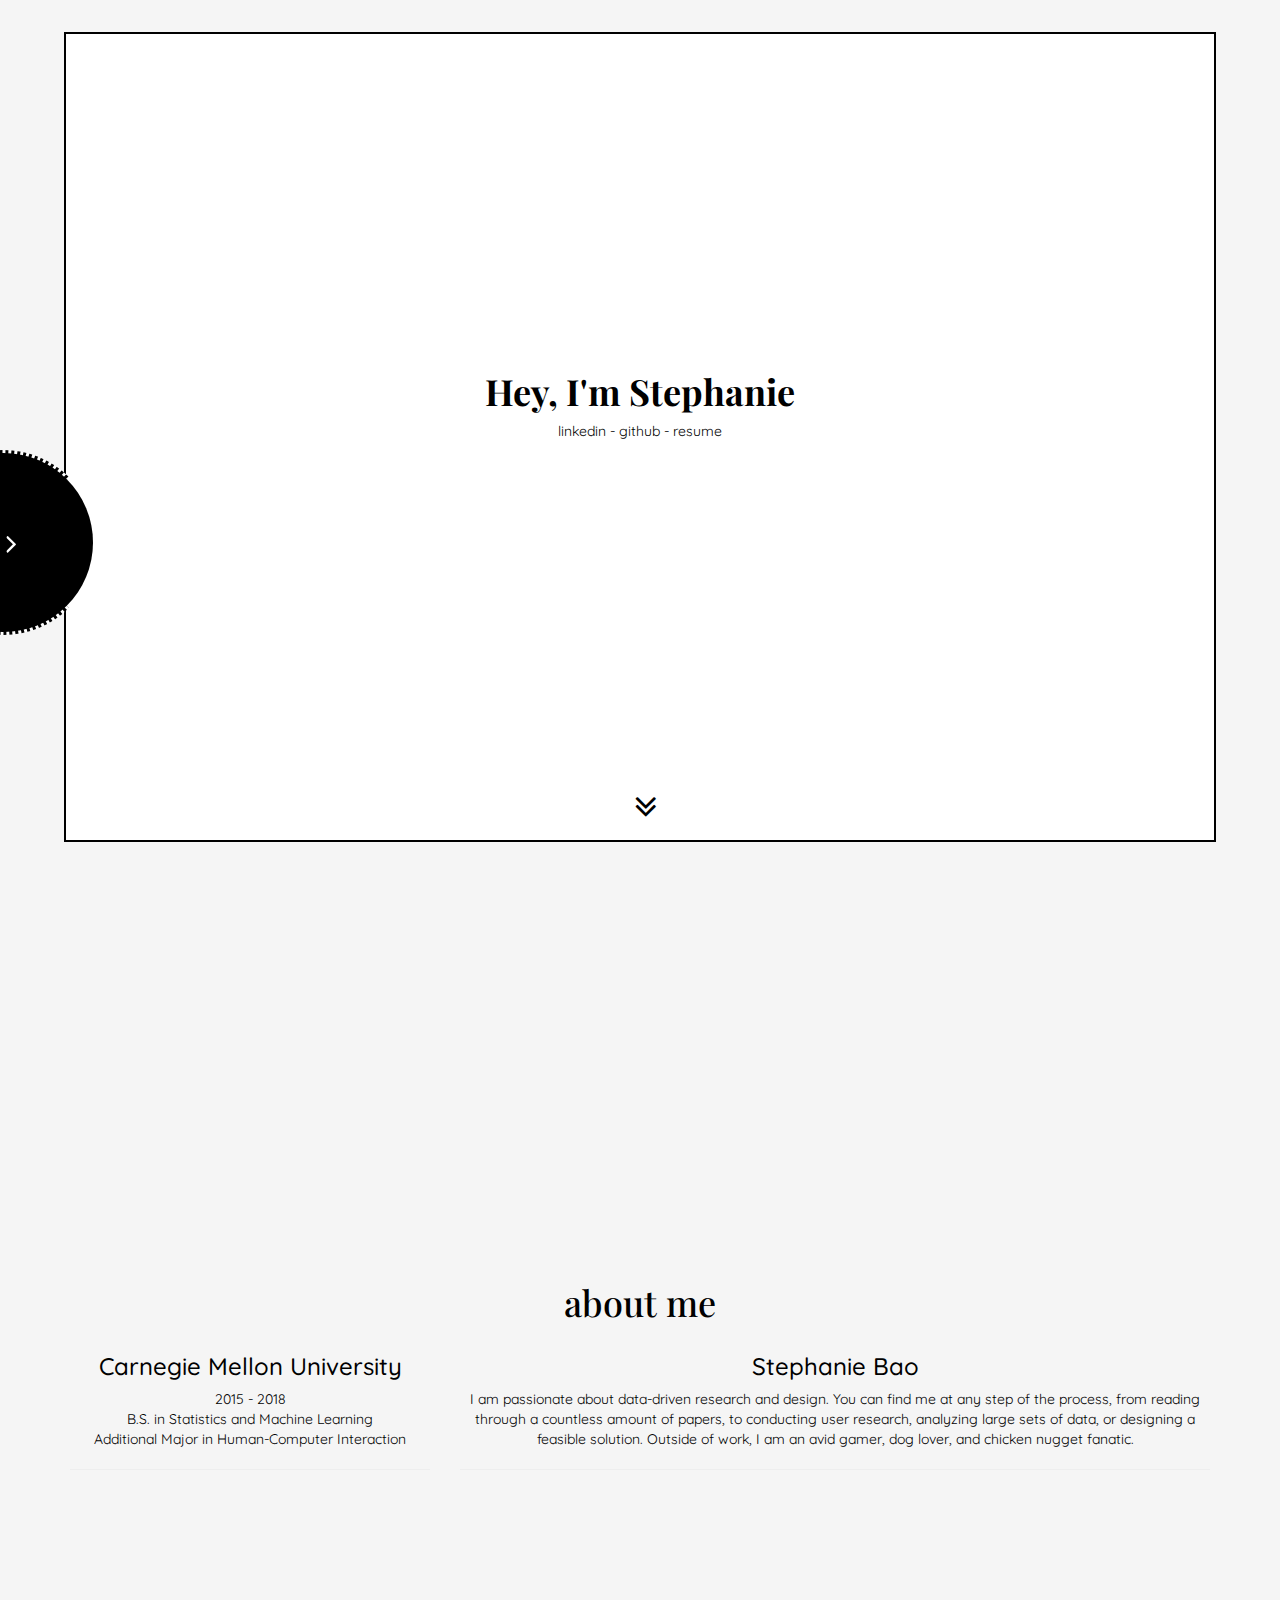
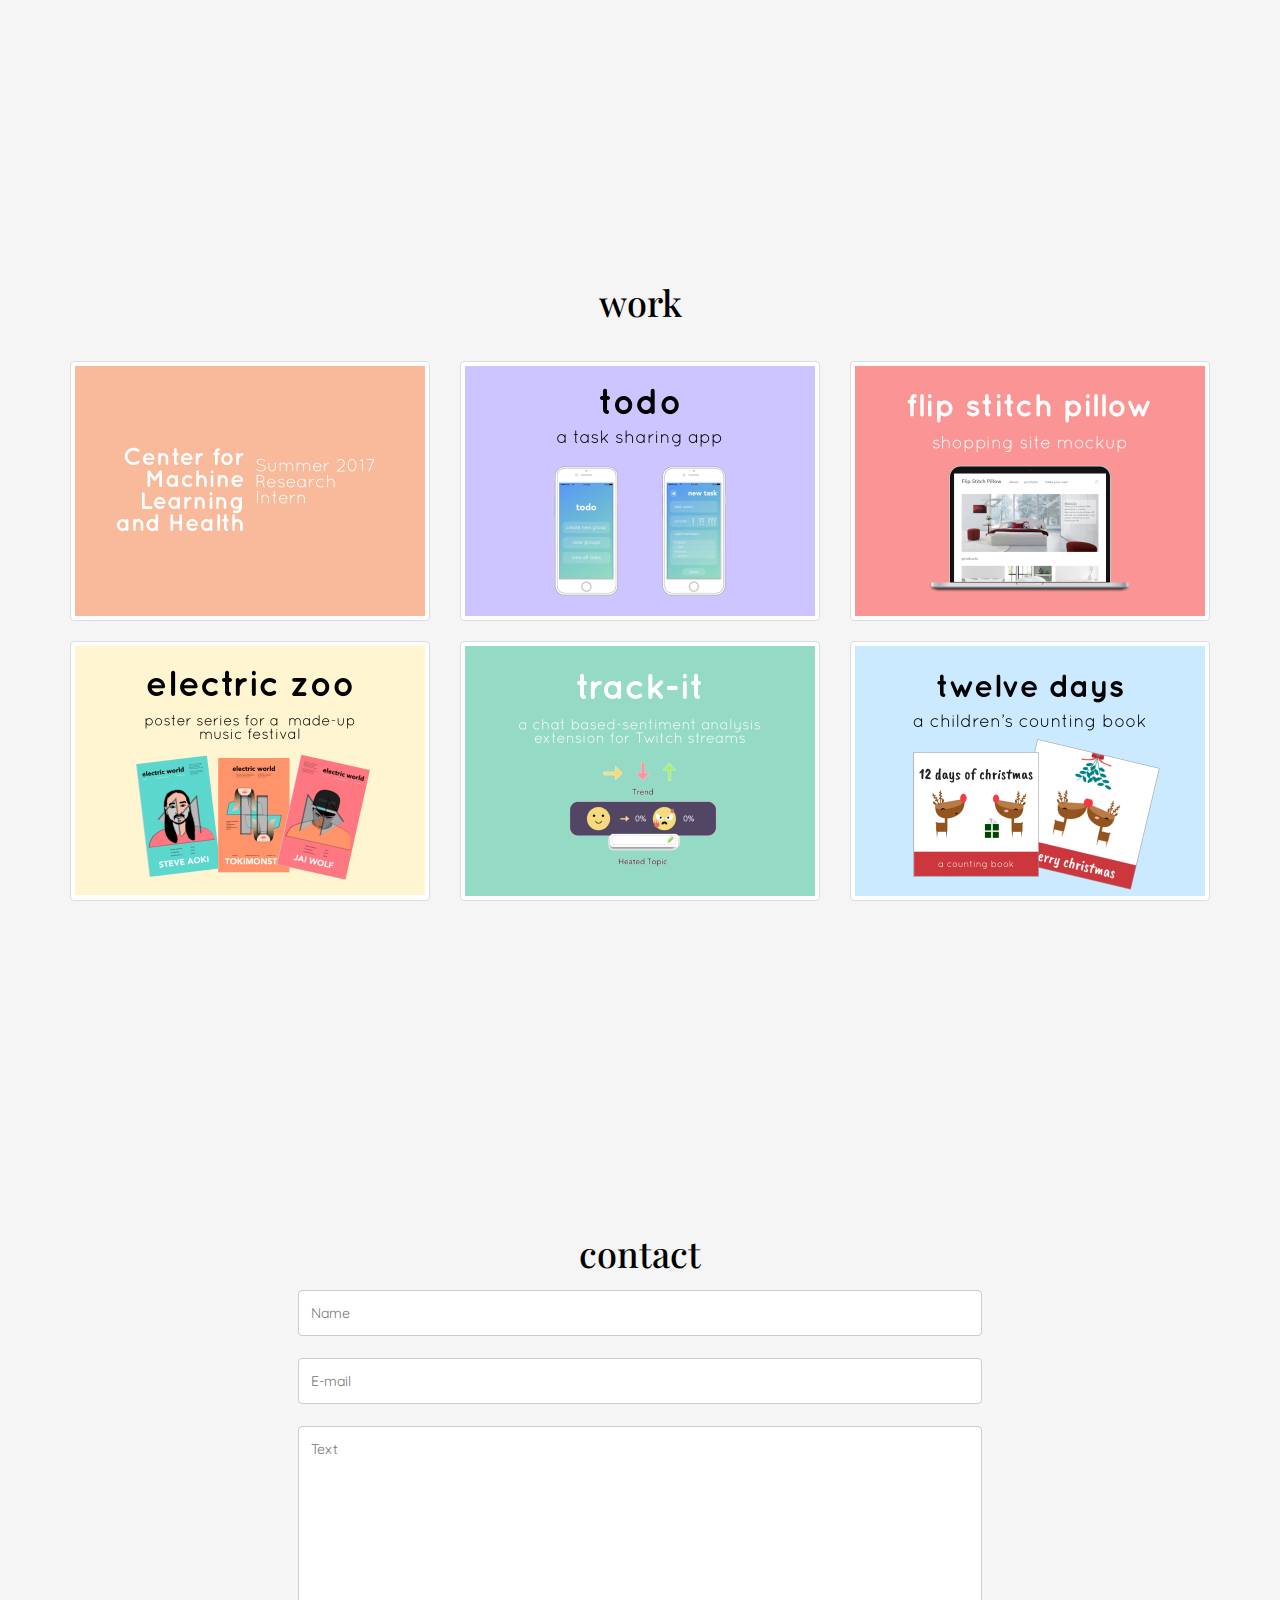
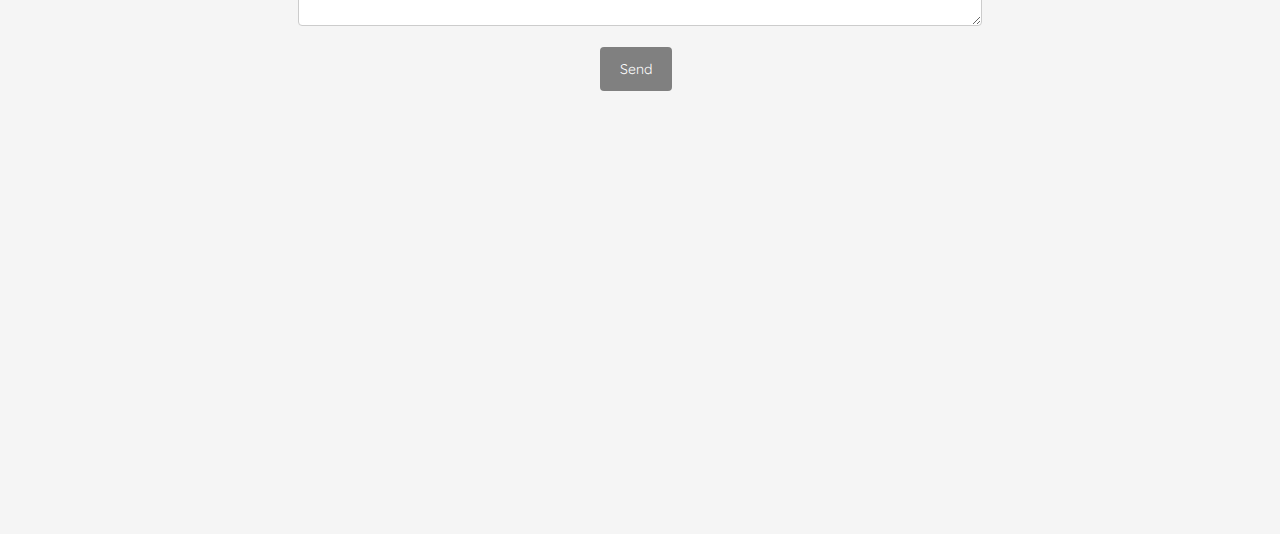
==== commit f6c7f681: "changed portfolio" ====
--- a/index.html
+++ b/index.html
@@ -183,14 +183,14 @@
       <h1>contact</h1>
     </div>
     <div class="container">
-      <form action="/action_page.php">
+      <form action="mailto:sbao@andrew.cmu.edu" method="GET">
         <div class="wow faderight"><input type="text" id="name" name="name" placeholder="Name"></div>
 
         <div class="wow fadeleft"><input type="text" id="email" name="email" placeholder="E-mail"></div>
 
         <div class="wow fadedown"><textarea id="subject" name="subject" placeholder="Text" style="height:200px"></textarea></div>
 
-        <div class="wow fadeup"><input type="submit" value="Submit"></div>
+        <div class="wow fadeup"><input type="submit" value="Send"></div>
       </form>
     </div>
   </section>
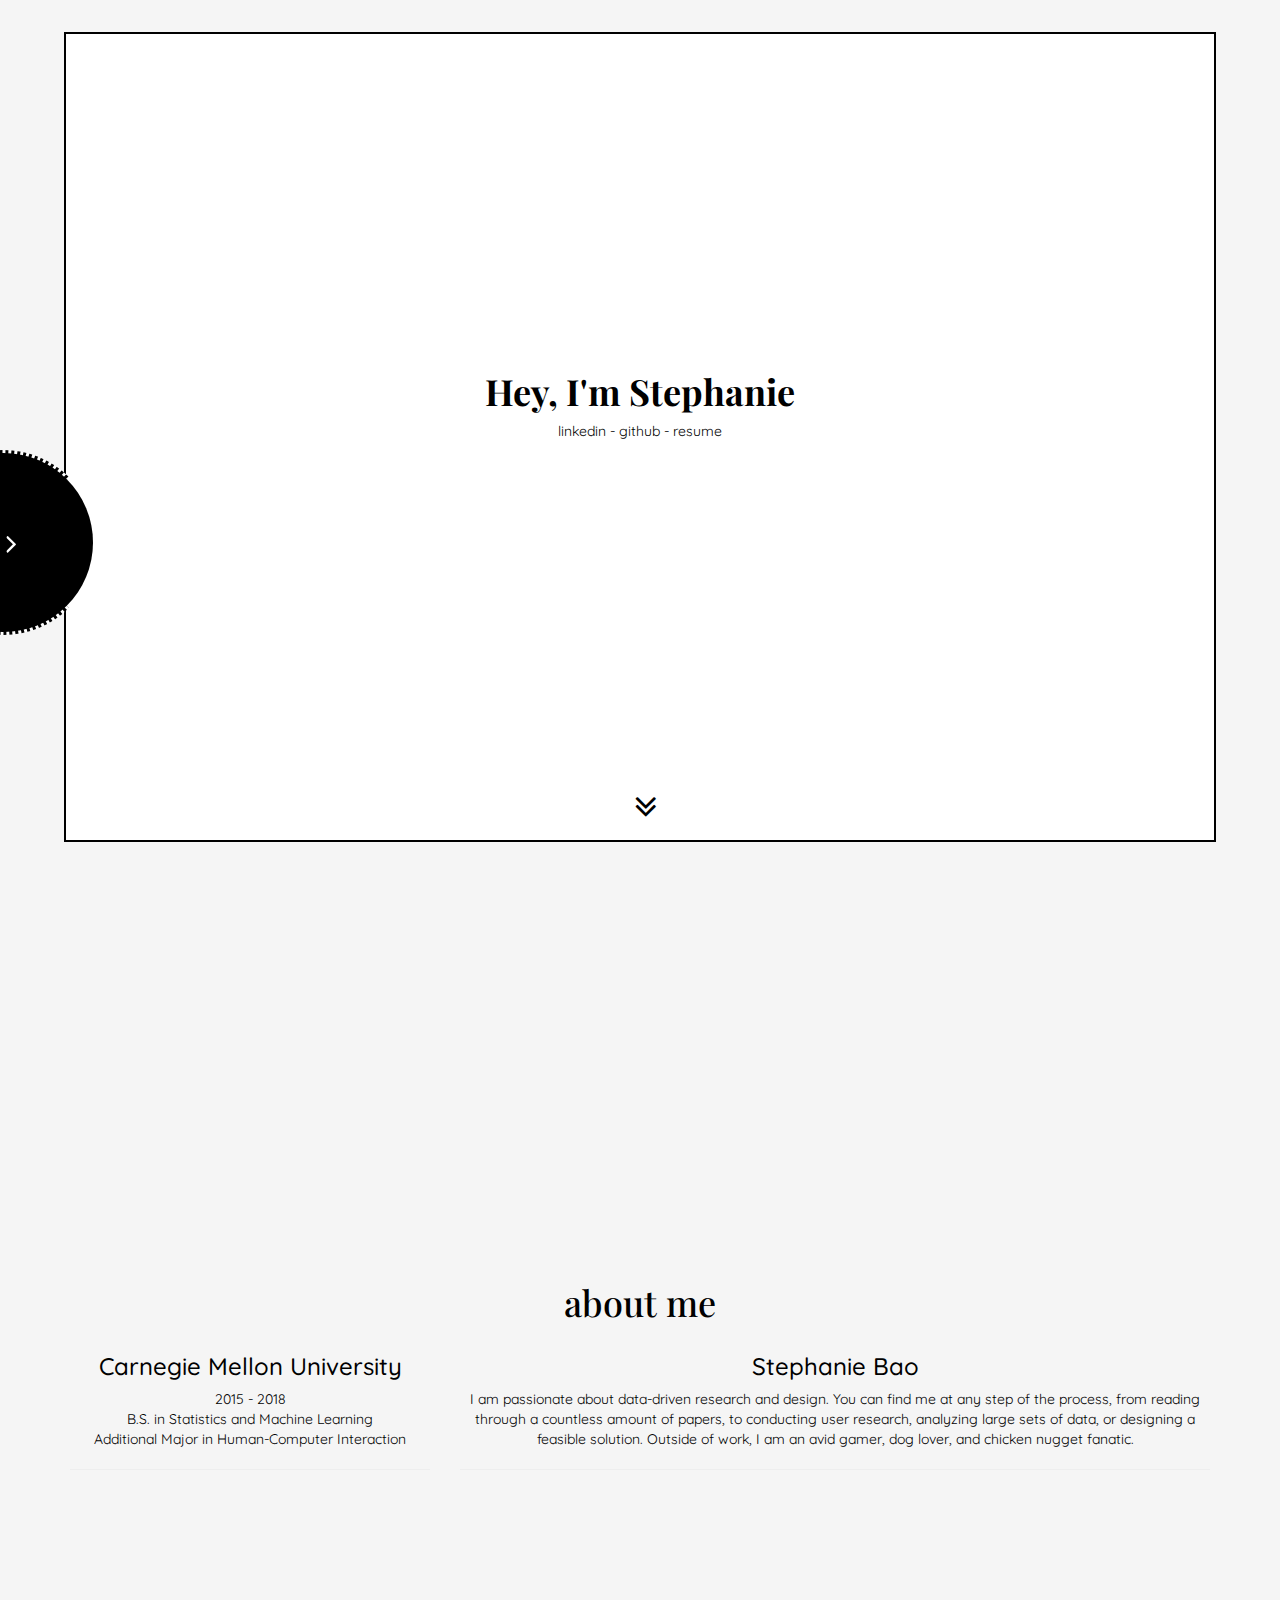
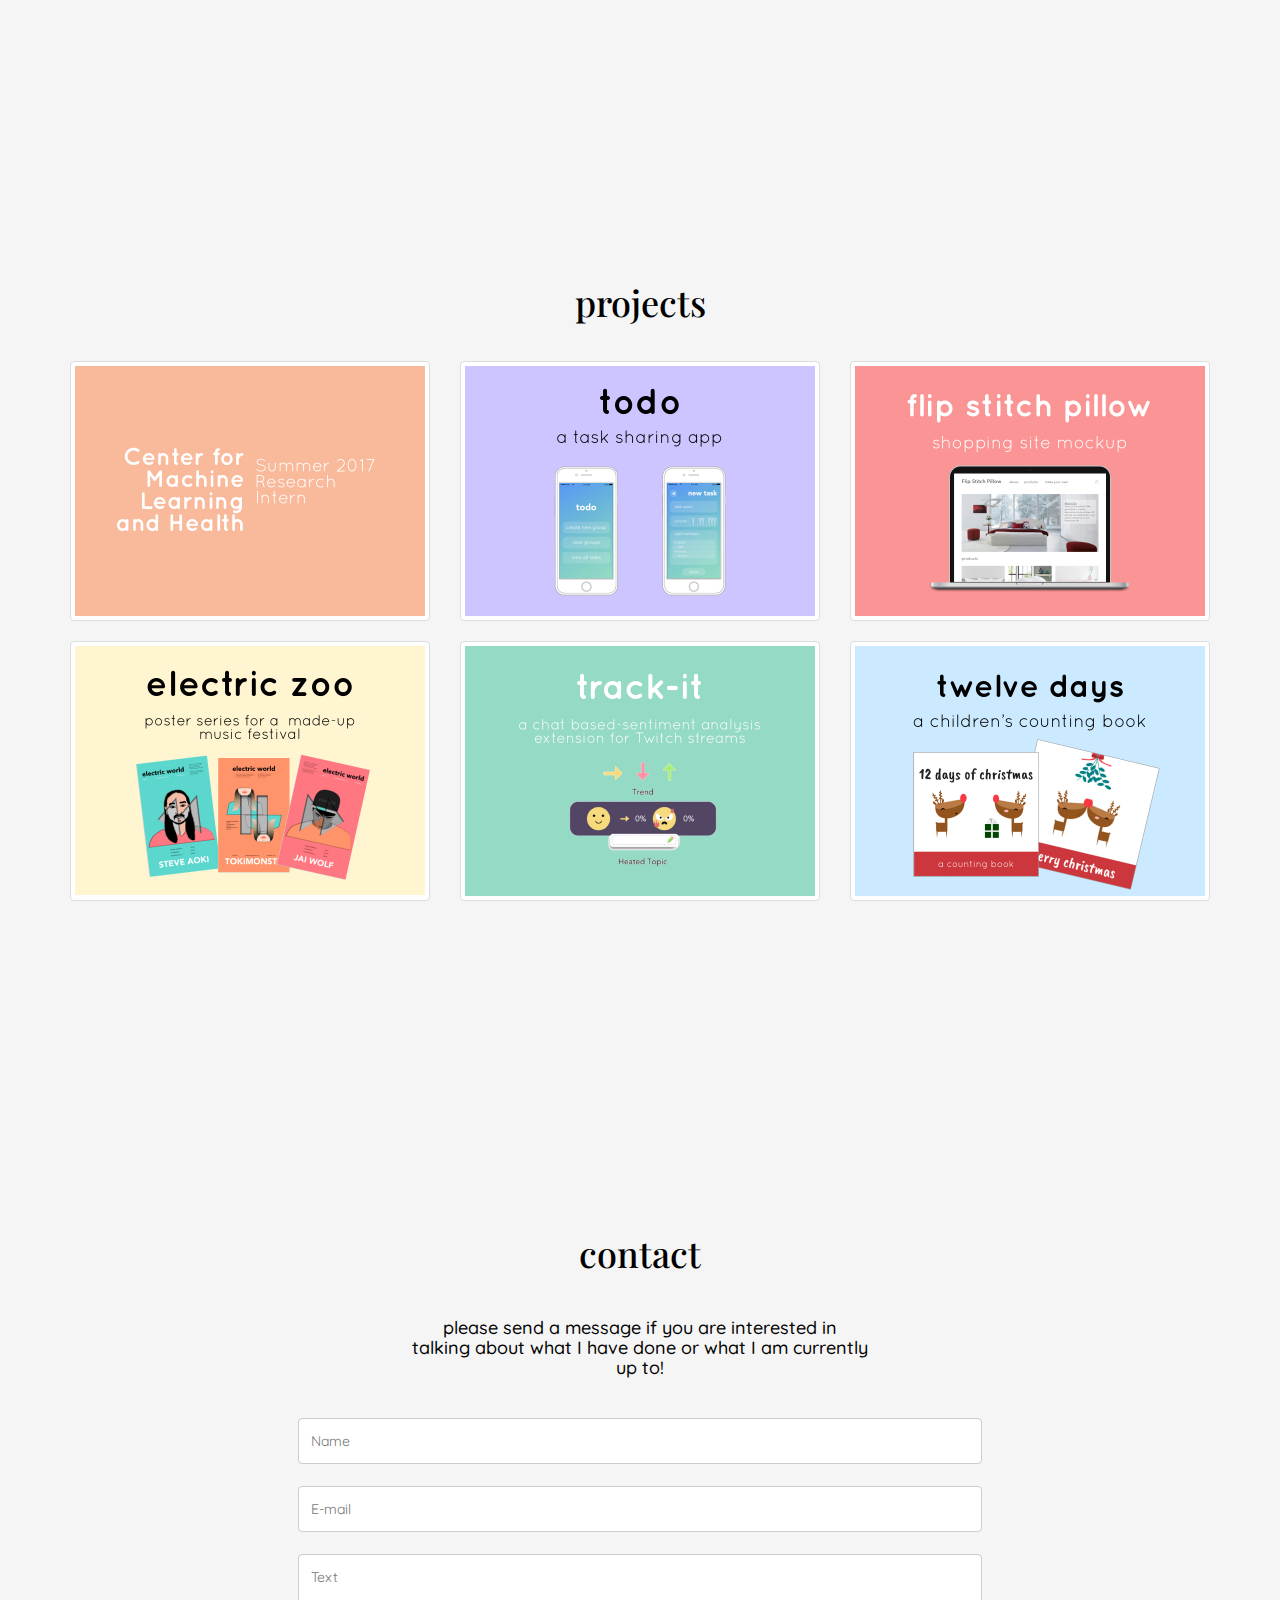
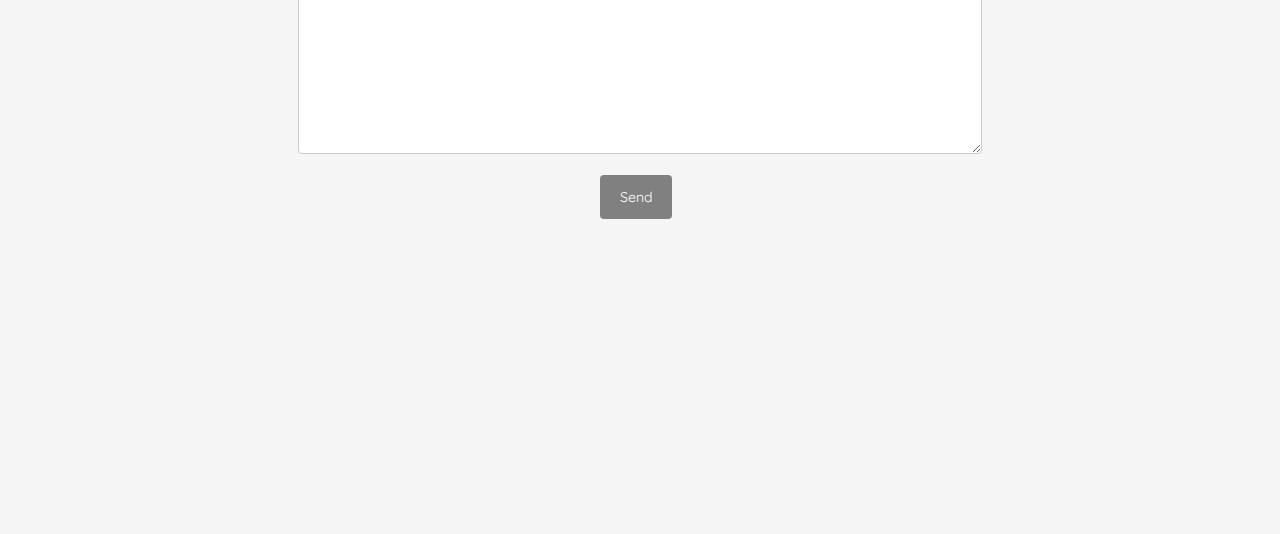
==== commit e2b955c7: "added resume" ====
--- a/index.html
+++ b/index.html
@@ -29,6 +29,7 @@
 
 <body>
 
+  <!-- NAVIGATION MENU -->
   <div id="nav" class="menubg">
     <button class="button1" onclick="closeNav()" id="close">
       <i class="fa fa-angle-left"></i>
@@ -36,7 +37,7 @@
     <div class="menu">
       <a href="#" onclick="closeNav()">HOME</a>
       <a href="#me" onclick="closeNav()">ABOUT ME</a>
-      <a href="#projects" onclick="closeNav()">PORTFOLIO</a>
+      <a href="#projects" onclick="closeNav()">PROJECTS</a>
       <a href="#contact" onclick="closeNav()">CONTACT</a>
     </div>
 
@@ -44,7 +45,7 @@
   <button class="button" onclick="openNav()" id="open">
     <i class="fa fa-angle-right" id="arrow"></i>
   </button>
-  <!-- Use any element to open/show the overlay navigation menu -->
+  <!-- /NAVIGATION MENU -->
 
   <!-- HOME PAGE -->
   <section id="home" class="wow fadein">
@@ -99,9 +100,9 @@
   <!-- /ABOUT ME-->
 
   <!-- WORK -->
-  <section id="projects" style="background-color: #f5f5f5;">
+  <section id="projects">
     <div class="title work wow fadedown">
-      <h1>work</h1>
+      <h1>projects</h1>
     </div>
     <div class="container wow fadeup">
       <div class="row">
@@ -178,17 +179,18 @@
   <!-- /WORK -->
 
   <!-- CONTACT -->
-  <section id="contact"  style="background-color: #f5f5f5;">
+  <section id="contact">
     <div class="title wow fadedown">
       <h1>contact</h1>
     </div>
     <div class="container">
+    <h4> please send a message if you are interested in talking about what I have done or what I am currently up to! </h4>
       <form action="mailto:sbao@andrew.cmu.edu" method="GET">
         <div class="wow faderight"><input type="text" id="name" name="name" placeholder="Name"></div>
 
         <div class="wow fadeleft"><input type="text" id="email" name="email" placeholder="E-mail"></div>
 
-        <div class="wow fadedown"><textarea id="subject" name="subject" placeholder="Text" style="height:200px"></textarea></div>
+        <div class="wow fadedown"><textarea id="subject" name="subject" placeholder="Text"></textarea></div>
 
         <div class="wow fadeup"><input type="submit" value="Send"></div>
       </form>
--- a/custom.css
+++ b/custom.css
@@ -36,9 +36,14 @@
 
 /* TYPOGRAPHY */
 
-p {
-    display: block;
-    color: black;
+h4 {
+    display: block;
+    color: black;
+    text-align: center;
+    width: 40%;
+    margin-left: 30%;
+    margin-top: 3%;
+    margin-bottom: 3%;
 }
 
 /* NAVIGATION MENU */
@@ -218,6 +223,10 @@
     margin-top: 6px;
     margin-bottom: 16px;
     resize: vertical;
+}
+
+textarea {
+    height: 200px;
 }
 
 input[type=submit] {
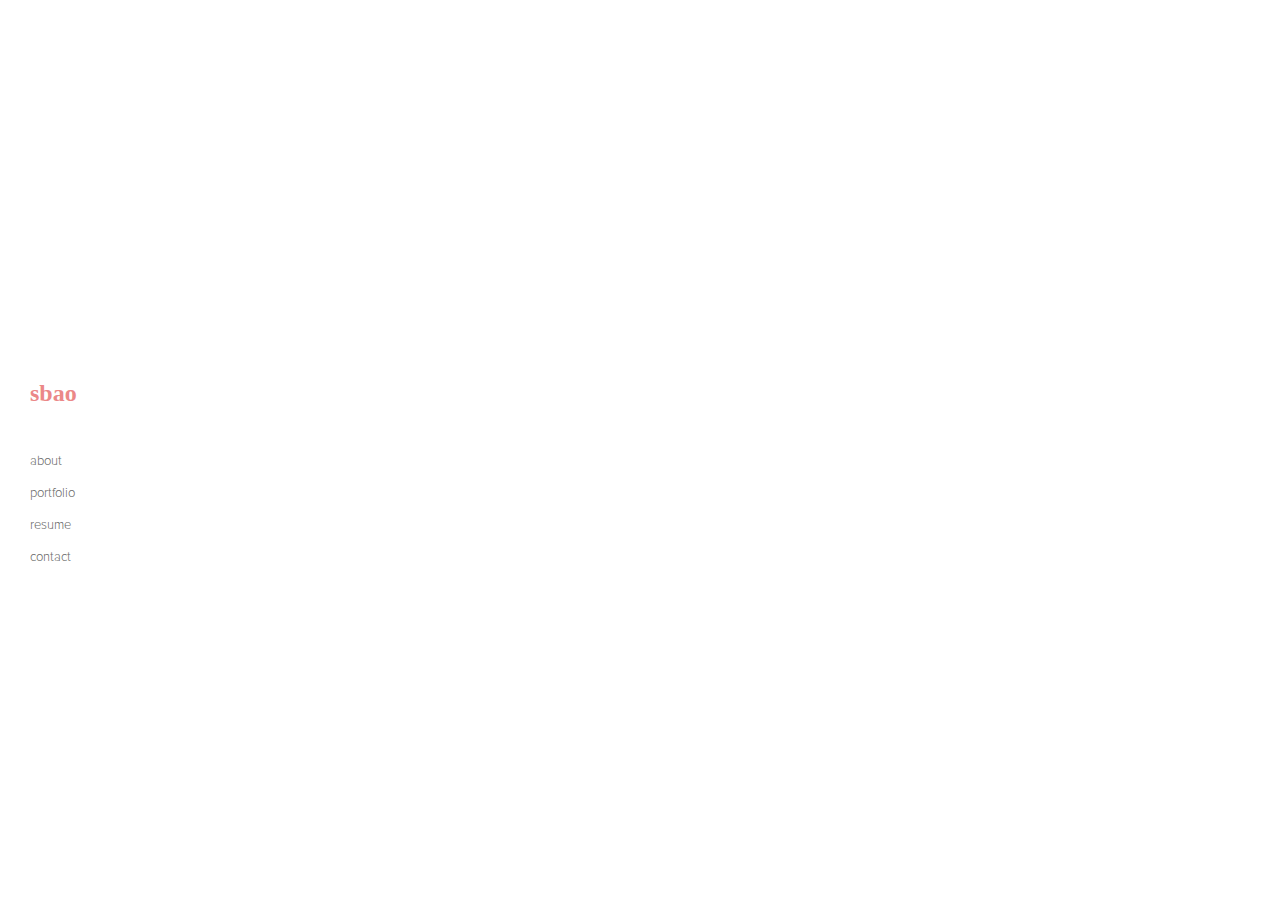
==== commit 57be2256: "new design" ====
--- a/index.html
+++ b/index.html
@@ -2,7 +2,8 @@
 <html>
 <head>
   <meta name="viewport" content="width=device-width, initial-scale=1">
-  <title>Stephanie Bao</title>
+  <title>Under Construction</title>
+  <link rel="shortcut icon" href="favicon.png">
 
   <!-- bootstrap-->
   <link rel="stylesheet" href="https://maxcdn.bootstrapcdn.com/bootstrap/3.3.7/css/bootstrap.min.css">
@@ -23,91 +24,58 @@
   </script>
 
   <!-- fonts -->
-  <link href="https://fonts.googleapis.com/css?family=Playfair+Display:400|Quicksand" rel="stylesheet">
+  <link href="https://fonts.googleapis.com/css?family=Roboto|Quicksand" rel="stylesheet">
 
 </head>
 
 <body>
+  <!-- NAVIGATION MENU -->
+  <div class="side">
+    <div class="menu">
+      <a href="#home" id="linkhome" onclick="openHome()"><h3>sbao</h3></a>
+      <a href="#about" id="linkabout" onclick="openAbout()">about</a>
+      <a href="#portfolio" id="linkportfolio" onclick="openPortfolio()">portfolio</a>
+      <a href="resume.pdf" target="_blank">resume</a>
+      <a href="#contact" id="linkcontact" onclick="openContact()">contact</a>
+    </div>
+  </div>
+  <!-- /NAV MENU -->
 
-  <!-- NAVIGATION MENU -->
-  <div id="nav" class="menubg">
-    <button class="button1" onclick="closeNav()" id="close">
-      <i class="fa fa-angle-left"></i>
-    </button>
-    <div class="menu">
-      <a href="#" onclick="closeNav()">HOME</a>
-      <a href="#me" onclick="closeNav()">ABOUT ME</a>
-      <a href="#projects" onclick="closeNav()">PROJECTS</a>
-      <a href="#contact" onclick="closeNav()">CONTACT</a>
+  <!-- HOME -->
+  <section id="home">
+
+  </section>
+  <!-- /HOME -->
+
+  <!-- ABOUT ME -->
+  <section id="about">
+    <div class="title"><h2>about me</h2></div>
+
+    <div class="container">
+    <div class="row">
+      <div class="col-md-4">
+        <img src="images/me.jpg" class="me">
+      </div>
+      <div class="col-md-6">
+        <p>Hello! I'm <b>Stephanie Bao</b>, a junior studying <b>Statistics and Machine Learning</b> with an additional major in <b>Human-Computer Interaction</b> at <b>Carnegie Mellon University</b>. I will be graduating early in Fall 2018.</p>
+        <p>I am passionate about <b>data-driven research</b> and <b>design</b>. You can find me at
+        any step of the process, from reading a countless amount of papers, to conducting user research,
+        analyzing large sets of data, or designing a feasible solution.
+        <p>Outside of work, I am an avid gamer, dog lover, and chicken nugget fanatic.</p>
+      </div>
     </div>
-
-  </div>
-  <button class="button" onclick="openNav()" id="open">
-    <i class="fa fa-angle-right" id="arrow"></i>
-  </button>
-  <!-- /NAVIGATION MENU -->
-
-  <!-- HOME PAGE -->
-  <section id="home" class="wow fadein">
-    <div class="hero-image wow fadein">
-      <div class="hero-text">
-          <h1 class="wow fadedown">Hey, I'm Stephanie</h1>
-          <a href="https://www.linkedin.com/in/stephanie-bao-96a433116/">linkedin</a> -
-          <a href="https://github.com/stephbao/">github</a> -
-          <a href="#">resume</a>
-      </div>
-
-      <div class="down">
-        <div class="arrow">
-          <a href="#me">
-            <i class="fa fa-angle-double-down"></i>
-          </a>
-        </div>
-      </div>
     </div>
 
   </section>
-  <!-- /HOME PAGE -->
+  <!-- /ABOUT ME -->
 
-  <!-- ABOUT ME -->
-  <section id="me" class="wow fadein">
-    <div class="parallax2"></div>
-    <div class="title wow fadedown">
-      <h1>about me</h1>
-    </div>
+  <!-- PORTFOLIO -->
+  <section id="portfolio">
+    <div class="title"><h2>portfolio</h2></div>
     <div class="container">
-      <div class="row wow fadeup">
-        <div class="col-md-4">
-          <h3>Carnegie Mellon University</h3>
-          <div>2015 - 2018</div>
-          <div>B.S. in Statistics and Machine Learning</div>
-          <div>Additional Major in Human-Computer Interaction</div>
-          <hr>
-        </div>
-        <div class="col-md-8">
-          <h3>Stephanie Bao</h3>
-          <div>I am passionate about data-driven research and design. You can find me at
-          any step of the process, from reading through a countless amount of papers, to conducting user research,
-          analyzing large sets of data, or designing a feasible solution. Outside of work, I am an avid gamer, dog lover,
-           and chicken nugget fanatic.</div>
-          <hr>
-        </div>
-      </div>
-    </div>
-    <div class="parallax1"></div>
-  </section>
-
-  <!-- /ABOUT ME-->
-
-  <!-- WORK -->
-  <section id="projects">
-    <div class="title work wow fadedown">
-      <h1>projects</h1>
-    </div>
-    <div class="container wow fadeup">
       <div class="row">
-        <div class="col-md-4">
-          <div class="img-responsive thumbnail">
+        <div class="col-sm-3">
+          <div class="img-responsive">
             <div class="portfolio">
               <img src="images/cmlh.jpg">
               <div class="overlay">
@@ -117,8 +85,8 @@
           </div>
         </div>
 
-        <div class="col-md-4">
-          <div class="img-responsive thumbnail">
+        <div class="col-sm-3">
+          <div class="img-responsive">
             <div class="portfolio">
               <img src="images/todo.jpg">
               <div class="overlay">
@@ -128,8 +96,8 @@
           </div>
         </div>
 
-        <div class="col-md-4">
-          <div class="img-responsive thumbnail">
+        <div class="col-sm-3">
+          <div class="img-responsive">
             <div class="portfolio">
               <img src="images/pillow.jpg">
               <div class="overlay">
@@ -141,8 +109,8 @@
       </div>
 
       <div class="row">
-        <div class="col-md-4">
-          <div class="img-responsive thumbnail">
+        <div class="col-sm-3">
+          <div class="img-responsive">
             <div class="portfolio">
               <img src="images/series.jpg">
               <div class="overlay">
@@ -152,19 +120,19 @@
           </div>
         </div>
 
-        <div class="col-md-4">
-          <div class="img-responsive thumbnail">
+        <div class="col-sm-3">
+          <div class="img-responsive">
             <div class="portfolio">
               <img src="images/twitch.jpg">
               <div class="overlay">
-                <div class="text">google chrome chat extension</div>
+                <div class="text">google chrome extension</div>
               </div>
             </div>
           </div>
         </div>
 
-        <div class="col-md-4">
-          <div class="img-responsive thumbnail">
+        <div class="col-sm-3">
+          <div class="img-responsive">
             <div class="portfolio">
               <img src="images/book.jpg">
               <div class="overlay">
@@ -176,24 +144,36 @@
       </div>
     </div>
   </section>
-  <!-- /WORK -->
+  <!-- /PORTFOLIO -->
 
   <!-- CONTACT -->
   <section id="contact">
-    <div class="title wow fadedown">
-      <h1>contact</h1>
-    </div>
+    <div class="title"><h2>contact</h2></div>
     <div class="container">
-    <h4> please send a message if you are interested in talking about what I have done or what I am currently up to! </h4>
-      <form action="mailto:sbao@andrew.cmu.edu" method="GET">
-        <div class="wow faderight"><input type="text" id="name" name="name" placeholder="Name"></div>
+      <div class="row">
+        <div class="col-sm-10">
+          <p><b>E-mail:</b></p>
+          <a href="mailto:sbao@andrew.cmu.edu"><p>sbao@andrew.cmu.edu</p></a>
 
-        <div class="wow fadeleft"><input type="text" id="email" name="email" placeholder="E-mail"></div>
+          <div class="icon">
+            <a href="https://www.linkedin.com/in/stephanie-bao-96a433116/" target="_blank">
+              <i class="fa fa-linkedin-square"></i>
+            </a>
+          </div>
 
-        <div class="wow fadedown"><textarea id="subject" name="subject" placeholder="Text"></textarea></div>
+          <div class="icon">
+            <a href="https://github.com/stephbao/" target="_blank">
+              <i class="fa fa-github-square"></i>
+            </a>
+          </div>
 
-        <div class="wow fadeup"><input type="submit" value="Send"></div>
-      </form>
+          <div class="icon">
+            <a href="https://www.instagram.com/stephaniebao/" target="_blank">
+              <i class="fa fa-instagram"></i>
+            </a>
+          </div>
+        </div>
+      </div>
     </div>
   </section>
 
--- a/custom.css
+++ b/custom.css
@@ -1,247 +1,152 @@
+/* FONTS */
+@font-face {
+    font-family: "Proxima Nova Light";
+    src: url("assets/ProximaNova/Proxima Nova Light.otf") format("opentype");
+}
+
+@font-face {
+    font-family: "Proxima Nova Bold";
+    src: url("assets/ProximaNova/Proxima Nova Sbold.otf") format("opentype");
+}
+
+/* SECTIONS */
+#about {
+    display: none;
+}
+
+#portfolio {
+    display: none;
+}
+
+#contact {
+    display: none;
+}
+
 /* GENERAL */
 body {
-    font-family: Quicksand;
+    font-family: 'Proxima Nova Light', sans-serif;
     position: relative;
     overflow: auto;
     margin: 0;
+    color: dimgrey;
+    background-color: #fff;
+    height: 100%;
+    overflow-x: hidden;
+}
+
+.hero-image {
+    background-image: url("images/mehome.JPG");
+    height: 100%;
+    background-position: center;
+    background-repeat: no-repeat;
+    background-size: cover;
+    position: relative;
+}
+
+section {
+    margin-left: 200px;
+    min-height: 100%;
+    min-width: calc(100% - 200px);
+    display: block;
+}
+
+.container {
+    position: relative;
+    display: block;
+    top: 100px;
+    left: 0px;
+}
+
+.col-sm-3 {
+    margin-bottom: 25px
+}
+
+/* TYPOGRAPHY */
+
+h3 {
+    font-family: Futura;
+    color: #EB8888;
+    font-weight: bolder;
+    margin-bottom: 20%;
+}
+
+h2 {
+    font-family: Futura;
+    font-weight: bold;
+    color: #EB8888;
+}
+
+.title {
+    position: relative;
+    text-align: left;
+    top: 50px;
+    left: 15px;
     color: black;
-    background-color: #f5f5f5;
-    height: 100%;
-}
-
-section {
+    width: 100%;
+    font-size: 30px;
+    display: block;
+}
+
+p {
+    font-size: 16px;
+}
+
+p b {
+    font-family: 'Proxima Nova Bold';
+    color: #EB8888;
+}
+
+.icon {
+    font-size: 25px;
+    display: inline-block;
+    margin-right: 5px;
+}
+
+.icon a {
+    color: dimgrey;
+    text-decoration: none;
+}
+
+a {
+    text-decoration: none;
+    color: dimgrey;
+}
+
+/* NAVIGATION MENU */
+
+.side {
     min-height: 100%;
-    display: block;
-}
-
-footer {
-    display: block;
-    background-color: black;
-    color: white;
-    text-align: center;
-}
-
-#home {
-    height: 100%;
-}
-
-.container {
-    text-align: center;
-    display: block;
-}
-
-html {
-    height: 100%;
-}
-
-/* TYPOGRAPHY */
-
-h4 {
-    display: block;
-    color: black;
-    text-align: center;
-    width: 40%;
-    margin-left: 30%;
-    margin-top: 3%;
-    margin-bottom: 3%;
-}
-
-/* NAVIGATION MENU */
-
-.menubg {
-    height: 100%;
-    width: 0;
+    width: 200px;
     position: fixed;
     z-index: 1;
+    top: 0;
     left: 0;
-    top: 0;
-    background-color: black;
-    opacity: .8;
+    background-color: white;
     overflow-x: hidden;
-    transition: 0.5s;
+    overflow-y: auto;
+    text-align: left;
 }
 
 .menu {
     position: absolute;
-    top: 25%;
+    top: 40%;
+    left: 30px;
     width: 100%;
-    text-align: center;
-    margin-top: 30px;
-}
-
-.menubg a {
-    padding: 8px;
+}
+
+.side a {
+    line-height: 32px;
     text-decoration: none;
-    font-size: 36px;
-    color: white;
-    display: inline-block;
-    transition: 0.3s;
-}
-
-.menubg a:hover {
-    text-decoration: overline;
-}
-
-.button {
-    top: 50%;
-    left: -7%;
-    position: fixed;
-    padding: 7%;
-    border-radius: 50%;
-    border: 3px white;
-    border-style: dotted solid;
-    color: white;
-    background-color: black;
-    z-index: 99;
-    display: block;
-    animation: backspin 1s ease;
-}
-
-.button i {
-    color: white;
-    position: absolute;
-    overflow: hidden;
-    top: 50%;
-    left: 55%;
-    transform: translate(-50%, -50%);
-    font-size: 30px;
-}
-
-.button:hover {
-    border: 3px black;
-    border-style: dotted solid;
-    background-color: white;
-    transition: 0.5s ease;
-    animation: spin 1s ease;
-}
-
-.button1 {
-    top: 50%;
-    left: -7%;
-    position: fixed;
-    padding: 7%;
-    border-radius: 50%;
-    border: none;
-    color: black;
-    border: 3px black;
-    border-style: dotted solid;
-    background-color: white;
-    z-index: 99;
-    display: none;
-    animation: backspin 1s ease;
-}
-
-.button1 i {
-    color: black;
-    position: absolute;
-    overflow: hidden;
-    top: 50%;
-    left: 55%;
-    transform: translate(-50%, -50%);
-    font-size: 30px;
-}
-
-.button1:hover {
-    background-color: black;
-    transition: 0.5s ease;
-    animation: spin 1s ease;
-    border: 3px white;
-    border-style: dotted solid;
-}
-
-@media screen and (max-height: 450px) {
-    .menubg a {font-size: 20px}
-    .menubg {
-        font-size: 40px;
-        top: 15px;
-        right: 35px;
-    }
-}
-
-/* The hero image */
-.hero-image {
-    background-color: white;
-    border: 2px solid black;
-    height: 90%;
-    width: 90%;
-    opacity: 1;
-    margin-top: 2.5%;
-    margin-left: 5%;
-    position: relative;
-}
-
-/* Place text in the middle of the image */
-.hero-text {
-    font-family: Quicksand;
-    text-align: center;
-    position: absolute;
-    top: 45%;
-    left: 50%;
-    transform: translate(-50%, -50%);
-    color: black;
-}
-
-.hero-text h1 {
-    font-family: 'Playfair Display', serif;
-    color: black;
-    font-weight: bold;
-    text-decoration: none;
-}
-
-.hero-text a {
-    text-decoration: none;
-    color: black;
-}
-
-/* Section title text */
-.title {
-    position: relative;
-    font-family: 'Playfair Display', serif;
-    text-decoration: bold;
-    text-align: center;
-    margin-top: 4%;
-    color: black;
+    font-size: 13px;
+    color: dimgrey;
+    display: block;
+}
+
+/* Images */
+
+.me {
     width: 100%;
-}
-
-.work {
-    margin-bottom: 3%;
-}
-
-/* Contact */
-
-form {
-    text-align: center;
-}
-
-input[type=text], select, textarea {
-    width: 60%;
-    padding: 12px;
-    border: 1px solid #ccc;
-    border-radius: 4px;
-    box-sizing: border-box;
-    margin-top: 6px;
-    margin-bottom: 16px;
-    resize: vertical;
-}
-
-textarea {
-    height: 200px;
-}
-
-input[type=submit] {
-    margin-left: 46.5%;
-    display: block;
-    background-color: grey;
-    color: white;
-    padding: 12px 20px;
-    border: none;
-    border-radius: 4px;
-    cursor: pointer;
-}
-
-input[type=submit]:hover {
-    background-color: #45a049;
+    margin-bottom: 50px;
 }
 
 /* Portfolio images - hover */
@@ -254,7 +159,7 @@
     top: 0;
     background-color: black;
     overflow: hidden;
-    width: 100%;
+    width: 20px
     height: 100%;
     transition: .5s ease;
     opacity: 0;
@@ -290,71 +195,8 @@
     -ms-transform: translate(-50%, -50%);
 }
 
-/* Parallax */
-.parallax1, .parallax2 {
-    display: block;
-    background-attachment: fixed;
-    background-position: center;
-    background-repeat: no-repeat;
-    background-size: cover;
-}
-
-.parallax1 {
-    background-image: url("images/do.jpg");
-    min-height: 160px;
-    overflow: hidden;
-}
-
-.parallax2 {
-    background-image: url("images/side.jpg");
-    min-height: 300px;
-}
-
-/* Arrow Button */
-
-.down{
-    position: absolute;
-    left: 49.5%;
-    bottom: 1%;
-    display: block;
-    text-align: center;
-}
-
-.up{
-    position: absolute;
-    left: 49.5%;
-    bottom: 1%;
-    display: block;
-    text-align: center;
-}
-
-
-.arrow {
-    font-size: 36px;
-}
-
-.fa {
-    color: black;
-}
-
 /* Animations */
 
-    /* arrow */
-.down a {
-    position: relative;
-    color: #fff;
-    text-decoration: none;
-    animation: fall 1.2s linear 0s infinite running;
-}
-
-.up a {
-    position: relative;
-    color: #fff;
-    text-decoration: none;
-    animation: rise 1.2s linear 0s infinite running;
-}
-
-    /* about me */
 .fadein {
     animation: fadein 2s;
 }
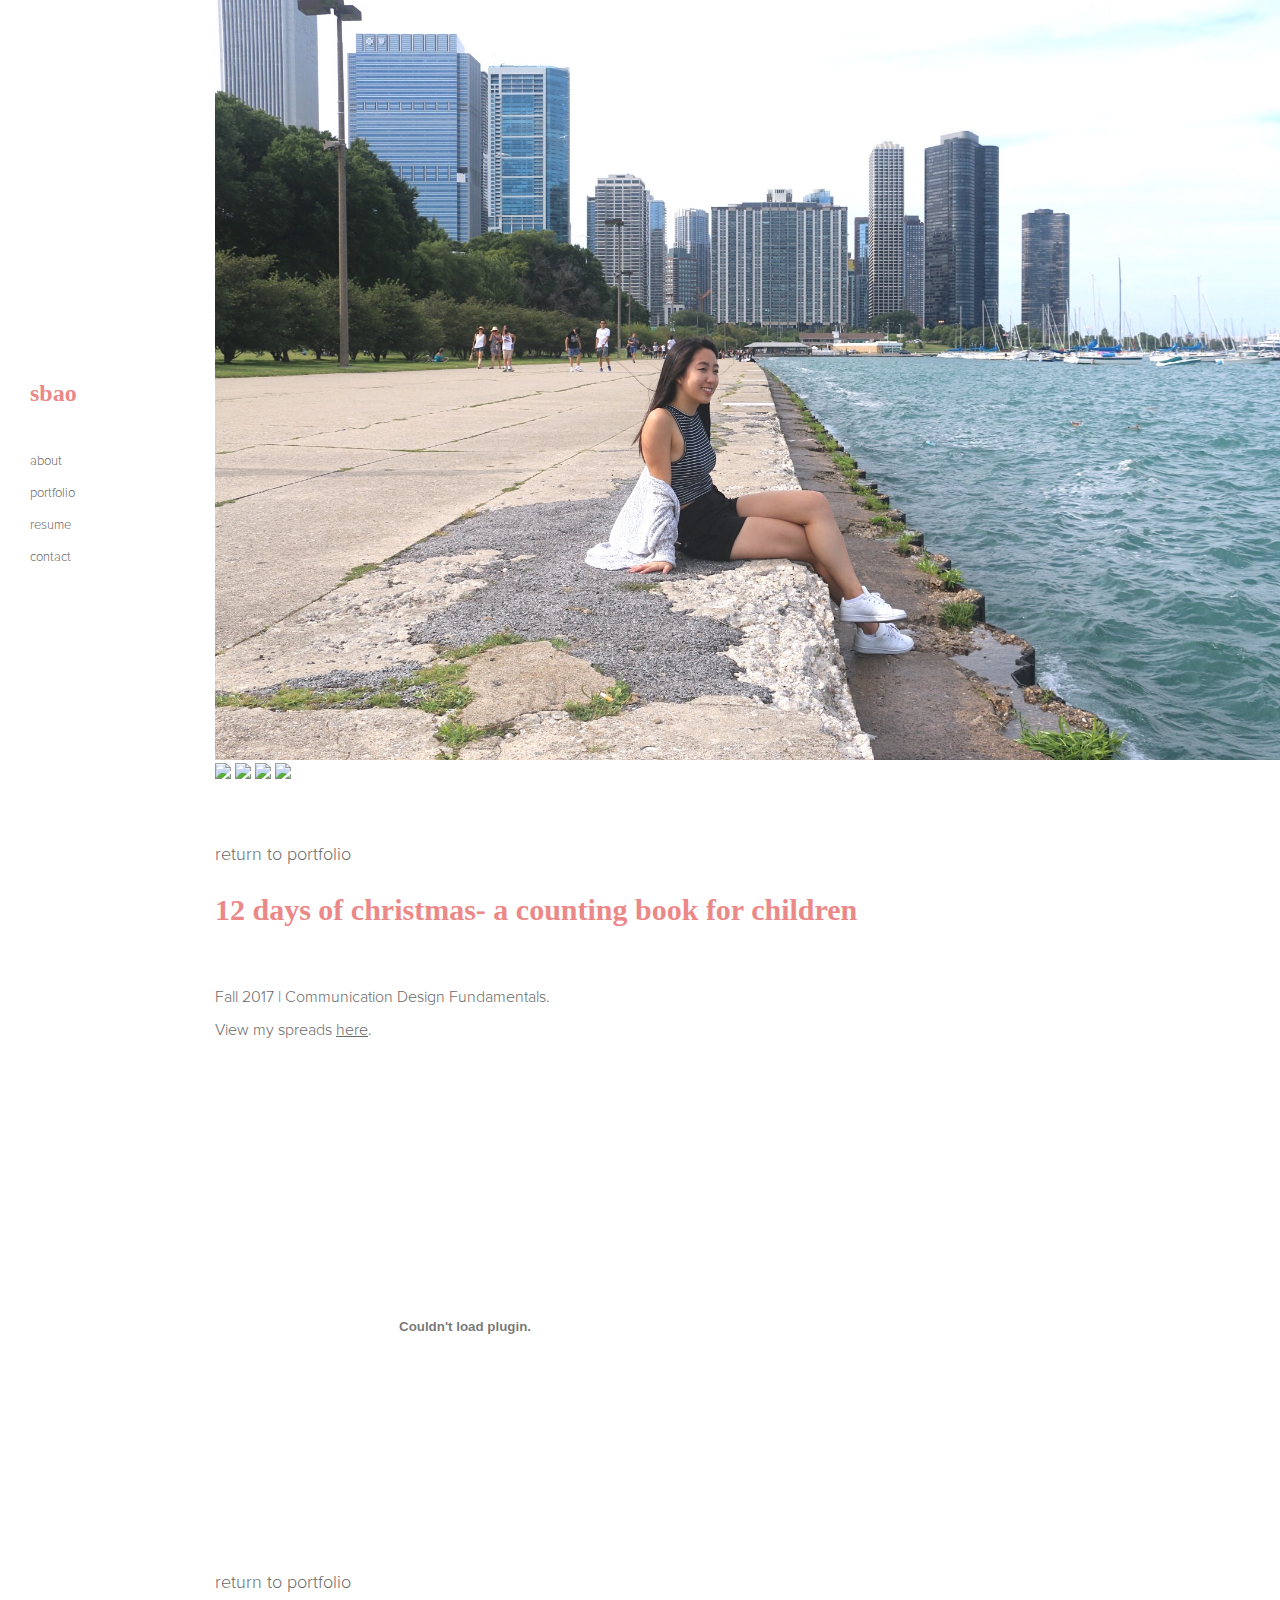
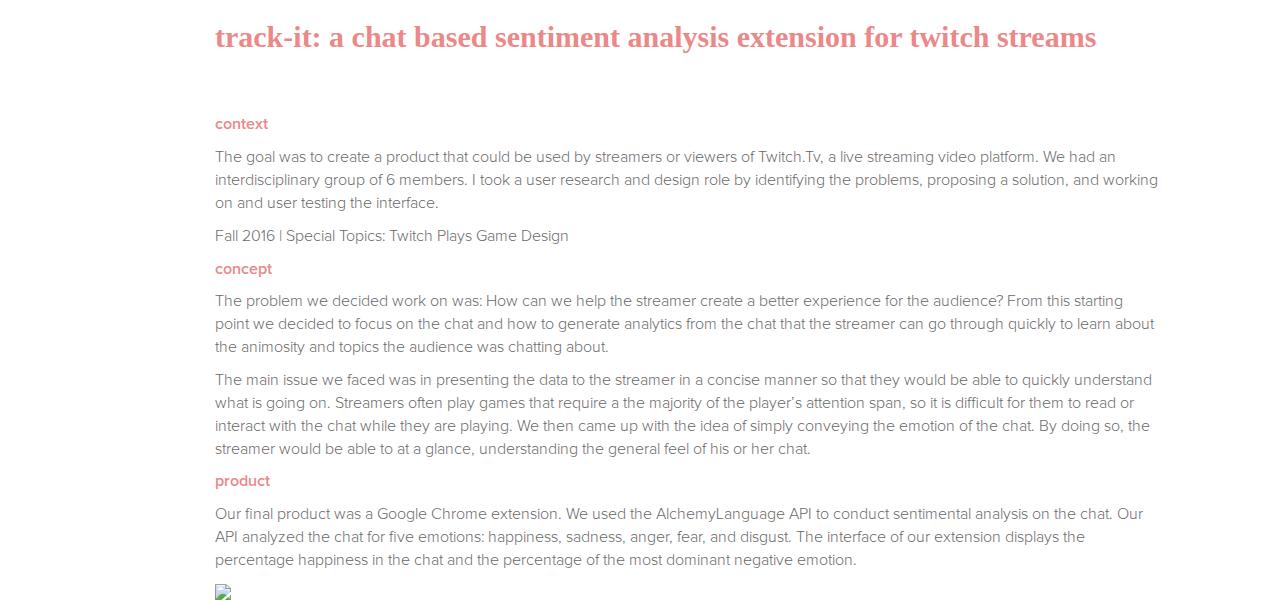
==== commit b02601f6: "updated portfolio" ====
--- a/index.html
+++ b/index.html
@@ -2,7 +2,7 @@
 <html>
 <head>
   <meta name="viewport" content="width=device-width, initial-scale=1">
-  <title>Under Construction</title>
+  <title>Stephanie Bao</title>
   <link rel="shortcut icon" href="favicon.png">
 
   <!-- bootstrap-->
@@ -32,25 +32,34 @@
   <!-- NAVIGATION MENU -->
   <div class="side">
     <div class="menu">
-      <a href="#home" id="linkhome" onclick="openHome()"><h3>sbao</h3></a>
-      <a href="#about" id="linkabout" onclick="openAbout()">about</a>
-      <a href="#portfolio" id="linkportfolio" onclick="openPortfolio()">portfolio</a>
+      <a href="#" id="linkhome" onclick="openHome()"><h3>sbao</h3></a>
+      <a href="#" id="linkabout" onclick="openAbout()">about</a>
+      <a href="#" id="linkportfolio" onclick="openPortfolio()">portfolio</a>
       <a href="resume.pdf" target="_blank">resume</a>
-      <a href="#contact" id="linkcontact" onclick="openContact()">contact</a>
+      <a href="#" id="linkcontact" onclick="openContact()">contact</a>
     </div>
   </div>
   <!-- /NAV MENU -->
 
   <!-- HOME -->
   <section id="home">
-
+    <div class="container homerow">
+        <div class="row">
+            <div class="col-sm-12">
+                <img src="images/mehome.JPG" class="homeimg">
+                <img src="images/chicago.JPG" class="homeimg">
+                <img src="images/ramen.JPG" class="homeimg">
+                <img src="images/library.JPG" class="homeimg">
+                <img src="images/newyork.JPG" class="homeimg">
+            </div>
+        </div>
+    </div>
   </section>
   <!-- /HOME -->
 
   <!-- ABOUT ME -->
   <section id="about">
     <div class="title"><h2>about me</h2></div>
-
     <div class="container">
     <div class="row">
       <div class="col-md-4">
@@ -75,72 +84,73 @@
     <div class="container">
       <div class="row">
         <div class="col-sm-3">
-          <div class="img-responsive">
+          <div class="img-responsive" onclick="pCMLH()">
             <div class="portfolio">
               <img src="images/cmlh.jpg">
               <div class="overlay">
-                <div class="text">hci research</div>
-              </div>
-            </div>
-          </div>
-        </div>
-
-        <div class="col-sm-3">
-          <div class="img-responsive">
+                <a href="#" class="text">hci research</a>
+              </div>
+            </div>
+          </div>
+        </div>
+
+        <div class="col-sm-3">
+          <div class="img-responsive" onclick="pMEAL()">
+            <div class="portfolio">
+              <img src="images/meal.jpg">
+              <div class="overlay">
+                <a href="#" class="text">user research</a>
+              </div>
+            </div>
+          </div>
+        </div>
+
+        <div class="col-sm-3">
+          <div class="img-responsive" onclick="pCOUNTING()">
+            <div class="portfolio">
+              <img src="images/book.jpg">
+              <div class="overlay">
+                <a href="#" class="text">children's counting book</a>
+              </div>
+            </div>
+          </div>
+        </div>
+      </div>
+
+      <div class="row">
+        <div class="col-sm-3">
+          <div class="img-responsive" onclick="pPILLOW()">
+            <div class="portfolio">
+              <img src="images/pillow.jpg">
+              <div class="overlay">
+                <a href="#" class="text">website prototype</a>
+              </div>
+            </div>
+          </div>
+        </div>
+
+        <div class="col-sm-3">
+          <div class="img-responsive" onclick="pTODO()">
             <div class="portfolio">
               <img src="images/todo.jpg">
               <div class="overlay">
-                <div class="text">mobile prototype</div>
-              </div>
-            </div>
-          </div>
-        </div>
-
-        <div class="col-sm-3">
-          <div class="img-responsive">
-            <div class="portfolio">
-              <img src="images/pillow.jpg">
-              <div class="overlay">
-                <div class="text">website prototype</div>
-              </div>
-            </div>
-          </div>
-        </div>
-      </div>
-
-      <div class="row">
-        <div class="col-sm-3">
-          <div class="img-responsive">
-            <div class="portfolio">
-              <img src="images/series.jpg">
-              <div class="overlay">
-                <div class="text">poster series design</div>
-              </div>
-            </div>
-          </div>
-        </div>
-
-        <div class="col-sm-3">
-          <div class="img-responsive">
+                <a href="#" class="text">mobile app prototype</a>
+              </div>
+            </div>
+          </div>
+        </div>
+
+        <div class="col-sm-3">
+          <div class="img-responsive" onclick="pTWITCH()">
             <div class="portfolio">
               <img src="images/twitch.jpg">
               <div class="overlay">
-                <div class="text">google chrome extension</div>
-              </div>
-            </div>
-          </div>
-        </div>
-
-        <div class="col-sm-3">
-          <div class="img-responsive">
-            <div class="portfolio">
-              <img src="images/book.jpg">
-              <div class="overlay">
-                <div class="text">children's counting book</div>
-              </div>
-            </div>
-          </div>
-        </div>
+                <a href="#" class="text">google chrome extension</a>
+              </div>
+            </div>
+          </div>
+        </div>
+
       </div>
     </div>
   </section>
@@ -180,6 +190,178 @@
 
   <!-- /CONTACT-->
 
+<!-- PORTFOLIO -->
+  <section id="cmlh">
+    <div class="title">
+        <a href="#" onclick="openPortfolio()">return to portfolio</a>
+        <h2>center for machine learning and health</h2>
+    </div>
+    <div class="container">
+        <div class="row">
+            <div class="col-sm-10">
+                <p><b>context</b></p>
+                <p>Over Summer 2017, I worked as a Research Intern at the Center for Machine Learning and Health in Pittsburgh, PA. This study was as a follow-up to a previous study conducted by my researcher.</p>
+                <p><b>goals</b></p>
+                <p>Understand the differences behind people’s perceptions of algorithmic decisions and human decisions, specifically with human-in-the-loop (HitL) scenarios.</p>
+                <ul>
+                <li>Study related papers</li>
+                <li>Survey design and analysis</li>
+                <li>Write a research paper</li>
+                </ul>
+                <p><b>process</b></p>
+                <p>The first step was to gather related research papers to decide the direction of the study. The original research paper that this study was based on compared only the perceptions of algorithmic decisions vs human decisions. The results from the study found that while people believed algorithmic decisions are less error-prone and unbiased, they are unable to understand special cases and external factors. We decided to focus on a combination of the two (HitL).</p>
+                <p>The next step was to design the study. We chose a 4x5 study with four different scenarios (assignment, evaluation, hiring, and scheduling) and five combinations of data analyzers and decision makers (algorithm only, three HitL combinations, human only).</p>
+                <p>We then began designing the survey. We were able to adapt the descriptions and questions from the first survey. However, we went through multiple iterations on the wordings as people found it difficult to differentiate between two of the three HitL scenarios. Eventually, we were able to secure a satisfactory accuracy rate.</p>
+                <p>After we received ~1600 responses, I cleansed and organized the data. I used Python to parse through the CSV file of responses to create a readable data table. Afterwards, I used SAS JMP to perform the statistical analyses on the quantitative responses. We then performed qualitative analysis on the open-ended answers by creating a coding scheme based on the responses and manually coded each of the responses.</p>
+                <p><b>results</b></p>
+                <p>We discovered for the assignment task requiring mechanical skills, decision maker had no effect. As tasks required more human skills, algorithmic and human-in- the-loop decisions were perceived increasingly more negatively than human decisions. For scheduling, the human analysis-based algorithmic decision was perceived as positively as the human decision in all aspects. For hiring, some human-in- the-loop decisions were perceived as more fair and trustworthy than algorithmic decisions, but less than human decisions. For evaluation, all human-in- the-loop decisions were perceived similarly to the algorithmic decisions.</p>
+                <p>Feel free to send me an e-mail if you would like to read the paper and learn more about the implications behind this study.</p>
+            </div>
+        </div>
+    </div>
+  </section>
+
+  <section id="todo">
+    <div class="title">
+        <a href="#" onclick="openPortfolio()">return to portfolio</a>
+        <h2>todo - mobile application prototype</h2>
+    </div>
+    <div class="container">
+        <div class="row">
+            <div class="col-sm-10">
+                <p><b>context</b></p>
+                <p>A todo app allows a user to create groups with his or her friends and add tasks inside that will be shared to everyone in the group. The user also has the option to view all tasks created by him or shared with him, ordered by priority.</p>
+                <p>Fall 2017</p>
+                <p><b>user goals</b></p>
+                <p>The goal of a user is to create and share tasks with his or her friends in the most efficient, intuitive way possible. The targeted use of the app is aimed toward people who wish to share a to-do list with a specific group of people. It is focused toward more permanent groups, groups that won’t change after just one task; for example, home, work, or project groups. The todo can help people that live together to easily organize chores and tasks that will be shared to the rest of the household.</p>
+                <p><b>process</b></p>
+                <p>To start, I downloaded other todo mobile and web applications and searched for their strengths and weaknesses.</p>
+                <p>Paper Prototypes</p>
+                <img src="https://image.prntscr.com/image/ifyaCAIQTKunklHygWNTIw.png" style="width: 75%">
+                <p></p>
+                <p>User Studies</p>
+                <p>I recruited colleagues and friends to conduct task analyses using the paper prototype. The main takeaways I discovered were:</p>
+                <ul>
+                    <li>To add a complete/done button after creating a new group or a new task (make it more obvious how to “complete” a task)</li>
+                    <li>Show priority in the task list</li>
+                    <li>Change focus to be more group-centered rather than task centered</li>
+                </ul>
+                <p><b>design considerations</b></p>
+                <p>I mainly took into consideration the ease in which a user should be able to create and share a task. I kept the action of adding a task to a group simple, allowing a user to name the task, select its priority, and choose which groups to share the task to. I made the background of the app a gradient of blue and green as it matches the color of the social connection icons (contacts list, Facebook, email). It is a subtle, calming color that does not affect the readability of the text on the screen.</p>
+                <p><b>design rationale</b></p>
+                <p>I believed that it would be more organized for tasks to be placed in set groups “pages” instead of having members being assigned to a task each time. By doing so, it easily allows the user to separate out which tasks are for what group (i.e. family, work, etc), instead of viewing a gigantic list of unorganized tasks (the user would have to click into a task to view to whom it was shared with.) Also, as of now, navigating through the app works through a series of clicks. However, the one feature I would also want to be done through swiping would be the deletion feature. The majority of apps today with listed items may also be deleted through swiping left and seeing a delete option on that item similar to what I have designed to happen if the trash icon is clicked. But just in case, I would want to incorporate both the swipe and the trash icon. While the swipe is more intuitive and efficient for knowledgeable users, it is not nearly as intuitive for new users as the trash can icon.</p>
+                <p><b>product</b></p>
+                <p>The final product was a high-fidelity prototype created with Sketch and InVision.</p>
+                <p>Link to the live prototype on InVision: <a href="https://invis.io/48DMVCFKU">https://invis.io/48DMVCFKU</a>.</p>
+            </div>
+        </div>
+    </div>
+  </section>
+
+  <section id="pillow">
+    <div class="title">
+        <a href="#" onclick="openPortfolio()">return to portfolio</a>
+        <h2>flip stitch pillow - website prototype</h2>
+    </div>
+    <div class="container">
+        <div class="row">
+            <div class="col-sm-10">
+                <p><b>context</b></p>
+                <p>Given a hypothetical client, the purpose of this project was to prototype an online store for a specialty boutique. The “client”, Flip Stitch Pillow, is a pillow store that specializes in handmade, custom decorative pillows.</p>
+                <p>Fall 2017</p>
+                <p><b>goals</b></p>
+                <ul>
+                <li>Design with the client in mind</li>
+                <li>Create a consistent theme that fits the purpose of the store</li>
+                <li>Low-fidelity prototyping to high-fidelity prototyping</li>
+                </ul>
+                <p><b>process</b></p>
+                <p>All images were taken from Google. I do not claim rights to any.</p>
+                <p>Low Fidelity Prototype</p>
+                <img src="https://image.prntscr.com/image/5Ac7-sJ5TgSrgPnb_CX4JQ.png" style="width: 75%">
+                <p></p>
+                <p>Medium Fidelity Prototype</p>
+                <img src="https://image.prntscr.com/image/4i600izNQ_W6rSkiE_qtOA.png" style="width: 75%">
+                <p></p>
+                <p>High Fidelity Prototype</p>
+                <a href="https://stephbao.github.io/pillow.github.io/">https://stephbao.github.io/pillow.github.io/</a>
+                <p></p>
+                <p>Note: only the cat pillow is functional.</p>
+                <p><b>design rationale</b></p>
+                <p>For my website design, I kept it extremely simplistic as they describe their product as being not dull. I wanted the products to stand out and not have the customer be distracted by any other elements on the screen. By keeping the website minimalistic, the customer would focus on the unique characteristics of the pillows and how they would fit into the customer’s home. I wanted the products to speak for themselves.</p>
+            </div>
+        </div>
+    </div>
+  </section>
+
+  <section id="meal">
+    <div class="title">
+        <a href="#" onclick="openPortfolio()">return to portfolio</a>
+        <h2>meal express</h2>
+    </div>
+    <div class="container">
+        <div class="row">
+            <div class="col-sm-10">
+                <p><b>context</b></p>
+                <p>My project group was assigned to recreate an aspect of the lunch experience at Carnegie Mellon. Over a period of three months, we conducted: stakeholder interviews, sequence-flow models, cultural models, affinity diagrams, visioning, storyboarding, speed dating, survey design, and survey analysis in order to create a solution.</p>
+                <p><i>Background Information: all freshmen students are required to buy a meal plan for the entire year. Meal plans include blocks (which pay for the entire meal and can only be used once per time period) and dinex (which similar to a debit card that can only be used at CMU approved locations).</i></p>
+                <p>Fall 2017 | User Centered Research Evaluation</p>
+                <p><b>insights</b></p>
+                <p>After conducting these tests, we were able to identify several key factors. To begin, students generally don’t like the lunch experience. From our interview data, we found that students strongly value time, price, and health when deciding where to eat. They find campus locations to be inconveniently slow and inconsistent with their schedule. One thing we noticed was that the meal plan is a large factor in the lunch experience for undergrads. We saw that students stay on the meal plan for convenience, despites its flaws.</p>
+                <p> In order to narrow down the problems associated with the lunch experience, we decided to focus on the meal plan and see how we could maximize its convenience and usefulness. We found this to be important as there is currently a lack of incentive for upperclassmen to stay on the meal plan, as paying with card or cash saves more money. Students already have enough factors causing stress in their lives, and by staying on the meal plan, they do not have to worry about cooking or travelling far to buy food.
+                <p><b>solution</b></p>
+                <p>Our proposal is to implement a mobile app that allows users to order food provided by any on-campus dining locations and make payments on their phones. They can schedule orders online for a specific time and get alerts on their phones when the orders are ready without waiting in lines. The vendors receive orders from their systems and prepare food for customers. Customers then can just  tap or swipe their cards at a special pick up window to receive their food from a server. This app would only target meal plan users which would segment the flow of orders and people, as well as help retain users on the meal plan after their first year. Therefore, users can pay for the orders through their linked CMU meal plan account automatically.</p>
+                <p><b>report</b></p>
+                <p>We conducted a survey to evaluate student opinions on the meal plan. We focused on identifying key values of eaters and how they change given time constraints. We wrote a report on our findings and their implications on our product.</p>
+                <p>View our report <a href="files/report.pdf" target="_blank" style="text-decoration: underline;">here</a>.</p>
+                <p>Note: we understand that our (statistical) results are not significant given the small sample size.</p>
+                <p><b>poster</b></p>
+                <p>Our solution to the problems we identified. We focused on creating a (realistic) feasible solution that would benefit both the vendors and the consumers.</p>
+                <p>The following poster was designed by a teammate.</p>
+                <img src="https://image.prntscr.com/image/HMxjxK7OS1GJOcyOnn30fA.png" style="width: 75%">
+            </div>
+        </div>
+    </div>
+  </section>
+
+  <section id="counting">
+    <div class="title">
+        <a href="#" onclick="openPortfolio()">return to portfolio</a>
+        <h2>12 days of christmas- a counting book for children</h2>
+    </div>
+    <div class="container">
+        <div class="row">
+            <div class="col-sm-10">
+                <p>Fall 2017 | Communication Design Fundamentals.</p>
+                <p>View my spreads <a href="files/12days.pdf" target="_blank" style="text-decoration: underline;">here</a>.</p>
+                <object width="500" height="550" data="files/12days.pdf"></object>
+            </div>
+        </div>
+    </div>
+  </section>
+
+  <section id="twitch">
+    <div class="title">
+        <a href="#" onclick="openPortfolio()">return to portfolio</a>
+        <h2>track-it: a chat based sentiment analysis extension for twitch streams</h2>
+    </div>
+    <div class="container">
+        <div class="row">
+            <div class="col-sm-10">
+                <p><b>context</b></p>
+                <p>The goal was to create a product that could be used by streamers or viewers of Twitch.Tv, a live streaming video platform. We had an interdisciplinary group of 6 members. I took a user research and design role by identifying the problems, proposing a solution, and working on and user testing the interface.</p>
+                <p>Fall 2016 | Special Topics: Twitch Plays Game Design</p>
+                <p><b>concept</b></p>
+                <p>The problem we decided work on was: How can we help the streamer create a better experience for the audience? From this starting point we decided to focus on the chat and how to generate analytics from the chat that the streamer can go through quickly to learn about the animosity and topics the audience was chatting about.</p>
+                <p>The main issue we faced was in presenting the data to the streamer in a concise manner so that they would be able to quickly understand what is going on. Streamers often play games that require a the majority of the player’s attention span, so it is difficult for them to read or interact with the chat while they are playing. We then came up with the idea of simply conveying the emotion of the chat. By doing so, the streamer would be able to at a glance, understanding the general feel of his or her chat.</p>
+                <p><b>product</b></p>
+                <p>Our final product was a Google Chrome extension. We used the AlchemyLanguage API to conduct sentimental analysis on the chat. Our API analyzed the chat for five emotions: happiness, sadness, anger, fear, and disgust. The interface of our extension displays the percentage happiness in the chat and the percentage of the most dominant negative emotion.</p>
+                <img src="https://image.prntscr.com/image/p5MWghEhRDmoAYTlmJyWGA.png" style="width: 75%;">
+            </div>
+        </div>
+    </div>
+  </section>
+
 </body>
 
 </html>
--- a/custom.css
+++ b/custom.css
@@ -10,15 +10,11 @@
 }
 
 /* SECTIONS */
-#about {
-    display: none;
-}
-
-#portfolio {
-    display: none;
-}
-
-#contact {
+#home {
+    display: block;
+}
+
+#about, #portfolio, #contact, #cmlh, #todo, #pillow, #meal {
     display: none;
 }
 
@@ -61,6 +57,10 @@
     margin-bottom: 25px
 }
 
+.homerow {
+    top: 0px;
+}
+
 /* TYPOGRAPHY */
 
 h3 {
@@ -85,6 +85,10 @@
     width: 100%;
     font-size: 30px;
     display: block;
+}
+
+.title a {
+    font-size: 18px;
 }
 
 p {
@@ -147,6 +151,10 @@
 .me {
     width: 100%;
     margin-bottom: 50px;
+}
+
+.homeimg {
+    width: 100%;
 }
 
 /* Portfolio images - hover */
@@ -195,6 +203,10 @@
     -ms-transform: translate(-50%, -50%);
 }
 
+.text:hover {
+    color: white;
+}
+
 /* Animations */
 
 .fadein {
